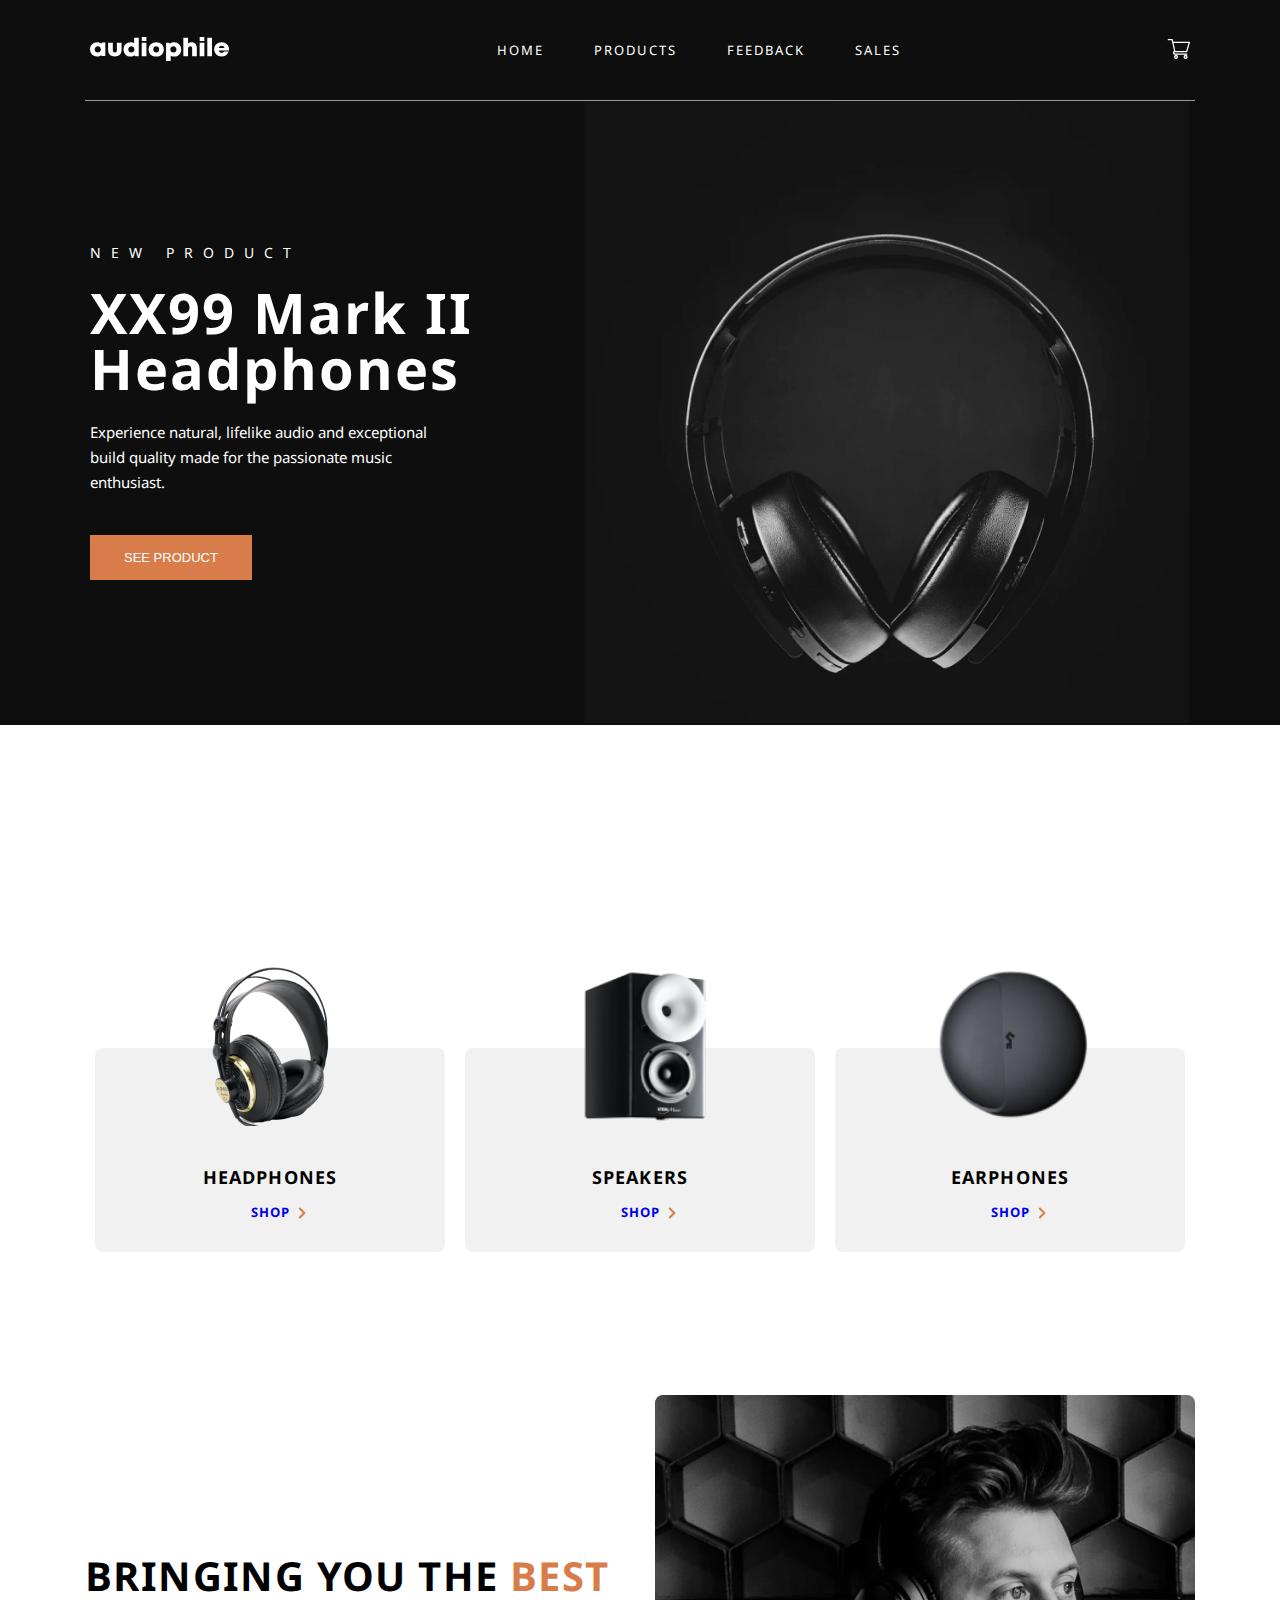
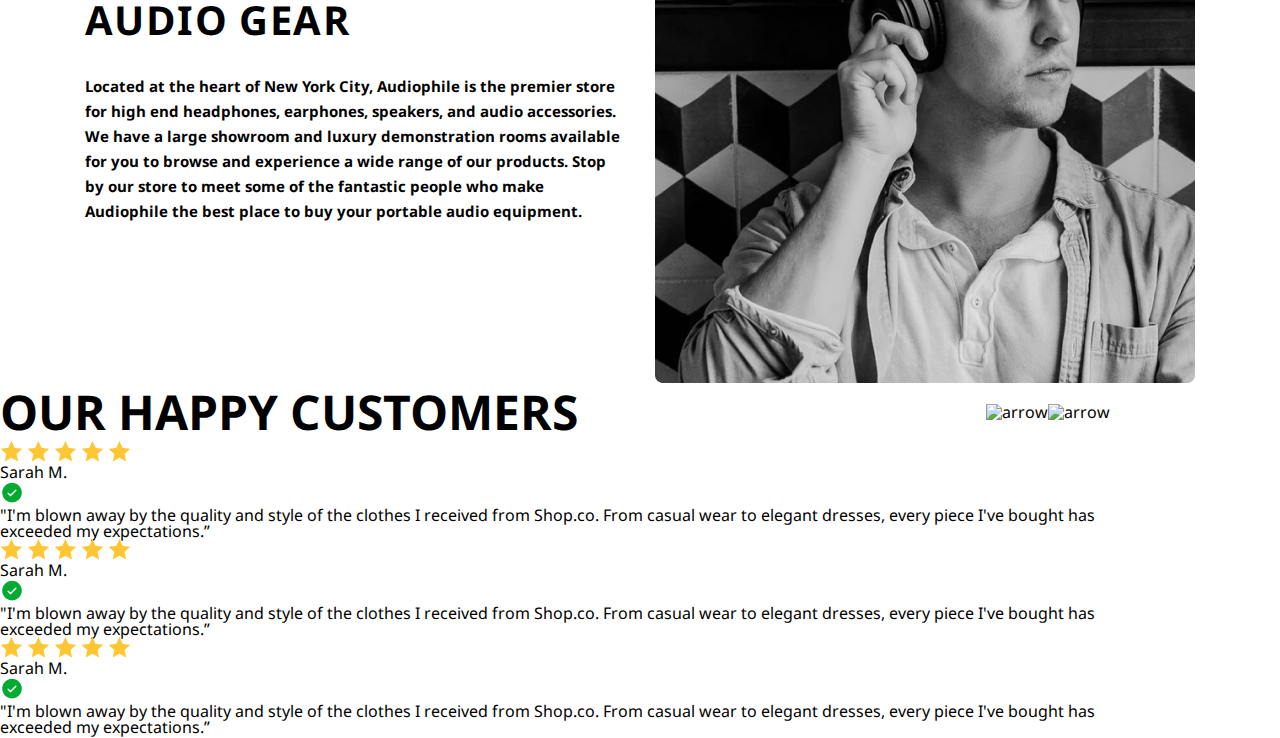
==== index.html @ f5d5a17e "featcher/feedback section in process" ====
<!DOCTYPE html>
<html lang="en">
  <head>
    <meta charset="UTF-8" />
    <meta name="viewport" content="width=device-width, initial-scale=1.0" />

    <link rel="stylesheet" href="styles/global.css" />

    <title>Document</title>
  </head>
  <body>
    <header>
      <div class="header_container">
        <div class="header_content">
          <div class="logo">
            <a href="#">
              <img src="assets/svg/audiophile.svg" alt="logo" />
            </a>
          </div>
          <div class="navigation">
            <nav>
              <ul>
                <li><a href="index.html">HOME</a></li>
                <li><a href="#product">PRODUCTS</a></li>
                <li><a href="#">FEEDBACK</a></li>
                <li><a href="#">SALES</a></li>
              </ul>
            </nav>
          </div>
          <div class="cart">
            <a href="#">
              <img src="assets/svg/Combined_Shape.svg" alt="cart" />
            </a>
          </div>
        </div>
      </div>
      <div class="underline"></div>
    </header>
    <main>
      <section class="hero_container">
        <div class="hero_content">
          <div class="hero_text">
            <div class="new_product">
              <h3>NEW PRODUCT</h3>
            </div>
            <div class="product_name">
              <h1>XX99 Mark II Headphones</h1>
            </div>
            <div class="product_desc">
              <p>
                Experience natural, lifelike audio and exceptional build quality
                made for the passionate music enthusiast.
              </p>
            </div>
            <div class="view_product">
              <button>SEE PRODUCT</button>
            </div>
          </div>
          <div class="hero_img">
            <img src="assets/png/headphone.png" alt="headphones" />
          </div>
        </div>
      </section>
      <section id="product" class="categories_container">
        <div class="firstCard Card">
          <div class="headsetImg Img">
            <img src="assets/png/headset.png" alt="headset" />
          </div>
          <div class="headsetH H">
            <h4>HEADPHONES</h4>
          </div>
          <div class="headsetLink Link">
            <a href="#">SHOP</a>
          </div>
          <div class="headsetArrow Arrow">
            <img src="assets/svg/arrow.svg" alt="arrow" />
          </div>
        </div>
        <div class="secondCard Card">
          <div class="dinamicImg Img">
            <img src="assets/png/dinamic.png" alt="dinamic" />
          </div>
          <div class="dinamicH H">
            <h4>SPEAKERS</h4>
          </div>
          <div class="dinamicLink Link">
            <a href="#">SHOP</a>
          </div>
          <div class="dinamicArrow Arrow">
            <img src="assets/svg/arrow.svg" alt="arrow" />
          </div>
        </div>
        <div class="thirdCard Card">
          <div class="alexaImg Img">
            <img src="assets/png/alexa.png" alt="alexa" />
          </div>
          <div class="alexaH H">
            <h4>EARPHONES</h4>
          </div>
          <div class="alexaLink Link">
            <a href="#">SHOP</a>
          </div>
          <div class="alexaArrow Arrow">
            <img src="assets/svg/arrow.svg" alt="arrow" />
          </div>
        </div>
      </section>
      <section class="add">
        <div class="wholeText">
          <p class="text">
            BRINGING YOU THE <span class="best">BEST</span> AUDIO GEAR
          </p>
          <p class="bigP">
            Located at the heart of New York City, Audiophile is the premier
            store for high end headphones, earphones, speakers, and audio
            accessories. We have a large showroom and luxury demonstration rooms
            available for you to browse and experience a wide range of our
            products. Stop by our store to meet some of the fantastic people who
            make Audiophile the best place to buy your portable audio equipment.
          </p>
        </div>
        <div class="addImg">
          <img src="assets/png/man.png" alt="man" />
        </div>
      </section>
      <section class="feedbacks">
        <div class="title">
          <h2>OUR HAPPY CUSTOMERS</h2>
          <div class="swiper_nav">
            <div class="button-prev">
              <img
                class="prev-btn"
                src="./assets/svg/arrowleft.svg"
                alt="arrow"
              />
            </div>
            <div class="button-next">
              <img
                class="next-btn"
                src="./assets/svg/arrowright.svg"
                alt="arrow"
              />
            </div>
          </div>
        </div>
        <div class="feedCards">
          <div class="firstFeed Feed">
            <div class="starDiv firstStar">
              <img src="assets/png/star.png" alt="star" />
              <img src="assets/png/star.png" alt="star" />
              <img src="assets/png/star.png" alt="star" />
              <img src="assets/png/star.png" alt="star" />
              <img src="assets/png/star.png" alt="star" />
            </div>
            <div class="names firstName">
              <h4>Sarah M.</h4>
              <img src="assets/png/done.png" alt="done" />
            </div>
            <div class="feedsTexts firstFeedback">
              <p>
                "I'm blown away by the quality and style of the clothes I
                received from Shop.co. From casual wear to elegant dresses,
                every piece I've bought has exceeded my expectations.”
              </p>
            </div>
          </div>
          <div class="secondFeed">
            <div class="starDiv secondStar">
              <img src="assets/png/star.png" alt="star" />
              <img src="assets/png/star.png" alt="star" />
              <img src="assets/png/star.png" alt="star" />
              <img src="assets/png/star.png" alt="star" />
              <img src="assets/png/star.png" alt="star" />
            </div>
            <div class="names secondName">
              <h4>Sarah M.</h4>
              <img src="assets/png/done.png" alt="done" />
            </div>
            <div class="feedsTexts secondFeedback">
              <p>
                "I'm blown away by the quality and style of the clothes I
                received from Shop.co. From casual wear to elegant dresses,
                every piece I've bought has exceeded my expectations.”
              </p>
            </div>
          </div>
          <div class="thirdFeed">
            <div class="starDiv thirdStar">
              <img src="assets/png/star.png" alt="star" />
              <img src="assets/png/star.png" alt="star" />
              <img src="assets/png/star.png" alt="star" />
              <img src="assets/png/star.png" alt="star" />
              <img src="assets/png/star.png" alt="star" />
            </div>
            <div class="names thirdName">
              <h4>Sarah M.</h4>
              <img src="assets/png/done.png" alt="done" />
            </div>
            <div class="feedsTexts thirsFeedback">
              <p>
                "I'm blown away by the quality and style of the clothes I
                received from Shop.co. From casual wear to elegant dresses,
                every piece I've bought has exceeded my expectations.”
              </p>
            </div>
          </div>
        </div>
      </section>
    </main>
  </body>
</html>
---- styles/global.css ----
/* Global reset */
*,
*::before,
*::after {
  margin: 0;
  padding: 0;
  box-sizing: border-box;
}

html,
body,
div,
span,
applet,
object,
iframe,
h1,
h2,
h3,
h4,
h5,
h6,
p,
blockquote,
pre,
a,
abbr,
acronym,
address,
big,
cite,
code,
del,
dfn,
em,
img,
ins,
kbd,
q,
s,
samp,
small,
strike,
strong,
sub,
sup,
tt,
var,
b,
u,
i,
center,
dl,
dt,
dd,
ol,
ul,
li,
fieldset,
form,
label,
legend,
table,
caption,
tbody,
tfoot,
thead,
tr,
th,
td,
article,
aside,
canvas,
details,
embed,
figure,
figcaption,
footer,
header,
hgroup,
menu,
nav,
output,
ruby,
section,
summary,
time,
mark,
audio,
video {
  margin: 0;
  padding: 0;
  border: 0;
  font-size: 100%;
  font: inherit;
  vertical-align: baseline;
  text-decoration: none;
}

/* HTML5 display-role reset for older browsers */
article,
aside,
details,
figcaption,
figure,
footer,
header,
hgroup,
menu,
nav,
section {
  display: block;
}

body {
  line-height: 1;
}

ol,
ul {
  list-style: none;
}

blockquote,
q {
  quotes: none;
}

blockquote:before,
blockquote:after,
q:before,
q:after {
  content: "";
  content: none;
}

/* Global reset end */
@font-face {
  font-family: "Noto Sans Georgian";
  src: url("../../assets/fonts/NotoSans-VariableFont_wdth,wght.ttf");
}
body {
  font-family: "Noto Sans Georgian", sans-serif;
}

body header {
  background-color: #0e0e0e;
}
body header .header_container {
  max-width: 1440px;
  height: 100px;
  margin: 0 auto;
  display: flex;
  justify-content: center;
}
body header .header_container .header_content {
  max-width: 1100px;
  width: 100%;
  display: flex;
  justify-content: space-between;
  align-items: center;
}
body header .header_container .header_content .logo img {
  width: 140px;
}
body header .header_container .header_content .navigation nav ul {
  display: flex;
  align-items: center;
}
body header .header_container .header_content .navigation nav ul li {
  margin: 0px 25px;
}
body header .header_container .header_content .navigation nav ul li a {
  font-size: 13px;
  color: #ffffff;
  line-height: 25px;
  letter-spacing: 2px;
}
body header .header_container .header_content .cart a img {
  width: 23px;
}
body header .underline {
  max-width: 1110px;
  width: 100%;
  margin: 0 auto;
  background-color: #979797;
  height: 1px;
}

body main .hero_container {
  background-color: #0e0e0e;
}
body main .hero_container .hero_content {
  display: flex;
  align-items: center;
  justify-content: space-between;
  max-width: 1100px;
  width: 100%;
  margin: 0 auto;
}
body main .hero_container .hero_content .hero_text {
  width: 45%;
  display: flex;
  flex-direction: column;
  margin-right: 40px;
}
body main .hero_container .hero_content .hero_text .new_product h3 {
  color: #ffffff;
  font-size: 14px;
  letter-spacing: 10px;
}
body main .hero_container .hero_content .hero_text .product_name {
  margin: 24px 0px;
}
body main .hero_container .hero_content .hero_text .product_name h1 {
  font-size: 56px;
  color: #ffffff;
  letter-spacing: 2px;
  font-weight: bold;
}
body main .hero_container .hero_content .hero_text .product_desc p {
  color: #ffffff;
  font-size: 15px;
  line-height: 25px;
  max-width: 350px;
}
body main .hero_container .hero_content .hero_text .view_product {
  margin-top: 40px;
}
body main .hero_container .hero_content .hero_text .view_product button {
  font-size: 13px;
  color: #ffffff;
  border: none;
  padding: 15px 34px;
  background-color: #d87d4a;
}
body main .hero_container .hero_content .hero_img {
  width: 60%;
}
body main .hero_container .hero_content .hero_img img {
  width: 100%;
}
body main .categories_container {
  width: 1110px;
  height: 400px;
  margin: 0 auto;
  display: flex;
  justify-content: space-around;
  align-items: center;
  margin-top: 150px;
}
body main .categories_container .Card {
  width: 350px;
  height: 204px;
  background-color: #f1f1f1;
  border-radius: 8px;
  margin-top: 150px;
}
body main .categories_container .Card .Img {
  position: relative;
  top: -40%;
  left: 32%;
}
body main .categories_container .Card .Img img {
  height: 160px;
}
body main .categories_container .Card .alexaImg {
  left: 28%;
}
body main .categories_container .Card .H {
  text-align: center;
  font-size: 18px;
  font-weight: 700;
  line-height: 24.59px;
  letter-spacing: 1.2px;
  position: relative;
  top: -22%;
}
body main .categories_container .Card .Link {
  font-size: 13px;
  font-weight: 700;
  line-height: 17.76px;
  letter-spacing: 1px;
  text-align: center;
  position: relative;
  bottom: 15%;
}
body main .categories_container .Card .Arrow {
  position: relative;
  width: 5px;
  height: 10px;
  bottom: 23%;
  right: -58%;
}
body main .add {
  width: 1110px;
  height: 588px;
  display: flex;
  margin: 0 auto;
  margin-top: 120px;
  justify-content: space-between;
}
body main .add .wholeText {
  width: 540px;
  height: 588px;
  display: flex;
  flex-direction: column;
  justify-content: center;
}
body main .add .wholeText .text {
  font-size: 40px;
  font-weight: 700;
  line-height: 44px;
  letter-spacing: 1.4px;
  text-align: left;
}
body main .add .wholeText .text .best {
  color: #d87d4a;
}
body main .add .wholeText .bigP {
  font-size: 15px;
  font-weight: 700;
  line-height: 25px;
  text-align: left;
  margin-top: 32px;
}
body main .add .addImg {
  width: 540px;
  height: 588px;
}
body main .feedbacks {
  width: 1110px;
  height: 351px;
}
body main .feedbacks .title {
  width: 1110px;
  height: 58px;
  display: flex;
  align-items: center;
  justify-content: space-between;
}
body main .feedbacks .title .swiper_nav {
  display: flex;
}
body main .feedbacks .title h2 {
  font-size: 48px;
  font-weight: 700;
  line-height: 57.6px;
  text-align: left;
}/*# sourceMappingURL=global.css.map */
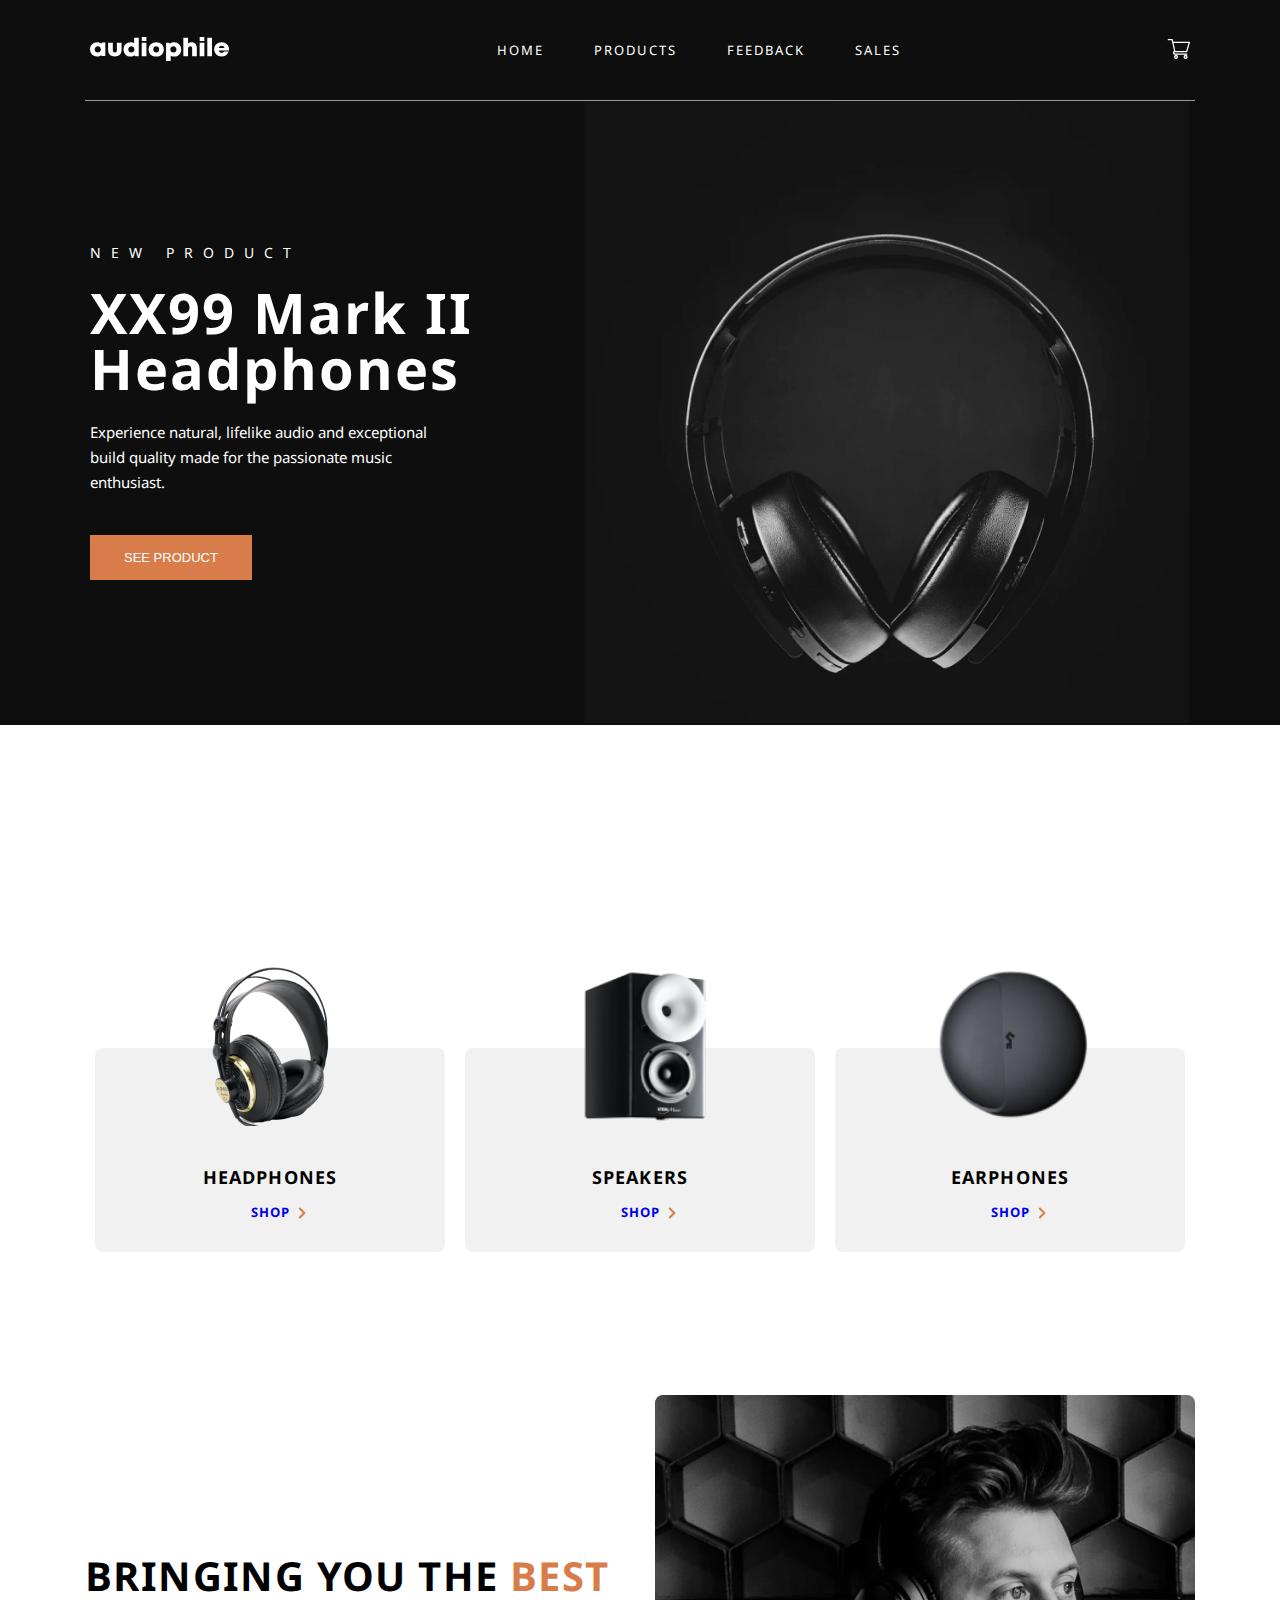
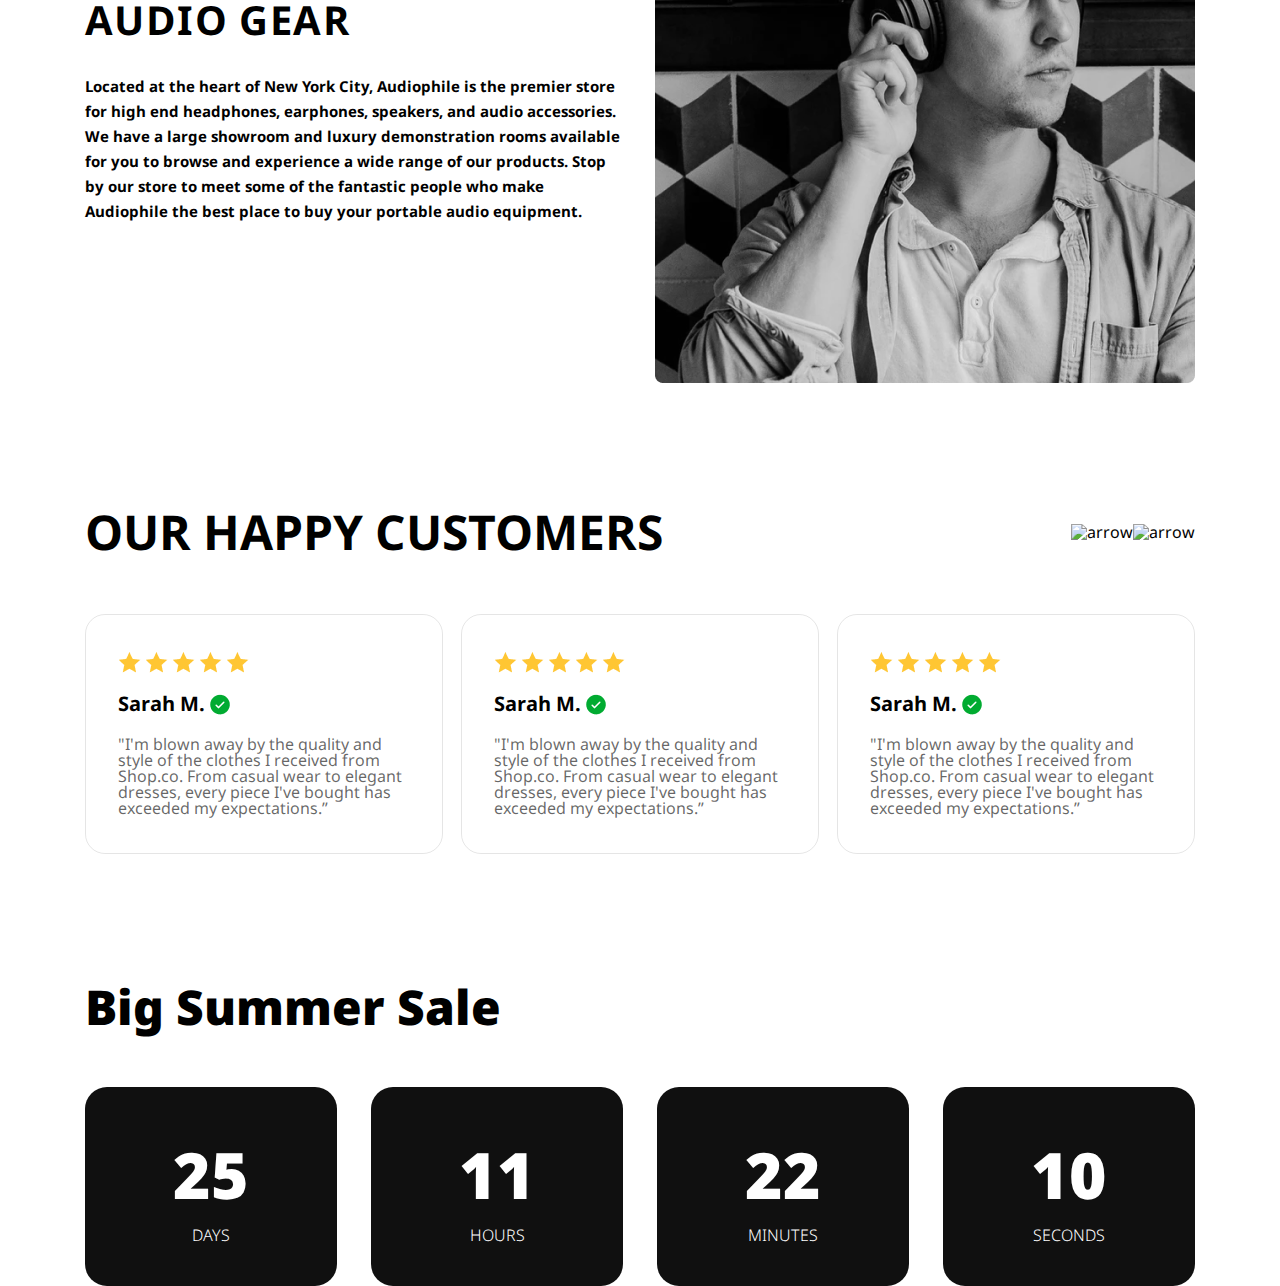
==== commit 9bda18d4: "featcher/done all sections" ====
--- a/index.html
+++ b/index.html
@@ -164,7 +164,7 @@
               </p>
             </div>
           </div>
-          <div class="secondFeed">
+          <div class="secondFeed Feed">
             <div class="starDiv secondStar">
               <img src="assets/png/star.png" alt="star" />
               <img src="assets/png/star.png" alt="star" />
@@ -184,7 +184,7 @@
               </p>
             </div>
           </div>
-          <div class="thirdFeed">
+          <div class="thirdFeed Feed">
             <div class="starDiv thirdStar">
               <img src="assets/png/star.png" alt="star" />
               <img src="assets/png/star.png" alt="star" />
@@ -206,6 +206,34 @@
           </div>
         </div>
       </section>
+      <section class="saleSection">
+        <div class="summerSale">
+          <div class="saleTitle">
+            <h2>Big Summer Sale</h2>
+          </div>
+          <div class="countdown">
+            <div class="days count">
+              <h3>25</h3>
+              <h5>DAYS</h5>
+            </div>
+            <div class="hours count">
+              <h3>11</h3>
+              <h5>HOURS</h5>
+            </div>
+            <div class="minutes count">
+              <h3>22</h3>
+              <h5>MINUTES</h5>
+            </div>
+            <div class="seconds count">
+              <h3>10</h3>
+              <h5>SECONDS</h5>
+            </div>
+          </div>
+        </div>
+      </section>
     </main>
+    <footer>
+      
+    </footer>
   </body>
 </html>
--- a/styles/global.css
+++ b/styles/global.css
@@ -331,6 +331,8 @@
 body main .feedbacks {
   width: 1110px;
   height: 351px;
+  margin: 0 auto;
+  margin-top: 120px;
 }
 body main .feedbacks .title {
   width: 1110px;
@@ -338,6 +340,7 @@
   display: flex;
   align-items: center;
   justify-content: space-between;
+  margin-bottom: 53px;
 }
 body main .feedbacks .title .swiper_nav {
   display: flex;
@@ -347,4 +350,82 @@
   font-weight: 700;
   line-height: 57.6px;
   text-align: left;
+}
+body main .feedbacks .feedCards {
+  width: 1110px;
+  height: 240px;
+  display: flex;
+  align-items: center;
+  justify-content: space-between;
+}
+body main .feedbacks .feedCards .Feed {
+  width: 358.06px;
+  height: 240px;
+  padding: 28px 32px 28px 32px;
+  border-radius: 20px;
+  border: 1px solid rgba(0, 0, 0, 0.1019607843);
+  font-size: 16px;
+  text-align: left;
+  display: flex;
+  flex-direction: column;
+  justify-content: space-around;
+}
+body main .feedbacks .feedCards .Feed .names {
+  display: flex;
+}
+body main .feedbacks .feedCards .Feed .names h4 {
+  font-size: 20px;
+  font-weight: 700;
+  line-height: 22px;
+  color: #000000;
+}
+body main .feedbacks .feedCards .Feed .names img {
+  position: relative;
+  bottom: 5%;
+  left: 1%;
+}
+body main .feedbacks .feedCards .Feed .feedsTexts {
+  color: rgba(0, 0, 0, 0.6);
+}
+body main .saleSection {
+  width: 1110px;
+  height: 312px;
+  margin: 0 auto;
+  margin-top: 120px;
+}
+body main .saleSection .summerSale .saleTitle {
+  font-size: 48px;
+  font-weight: 900;
+  line-height: 65.28px;
+  text-align: left;
+  color: #000000;
+  margin-bottom: 48px;
+}
+body main .saleSection .summerSale .countdown {
+  display: flex;
+  justify-content: space-between;
+  height: 199px;
+  width: 1110px;
+}
+body main .saleSection .summerSale .countdown .count {
+  display: flex;
+  flex-direction: column;
+  justify-content: center;
+  width: 252px;
+  height: 199px;
+  border-radius: 22px;
+  background-color: #101010;
+  color: #ffffff;
+}
+body main .saleSection .summerSale .countdown .count h3 {
+  font-size: 64px;
+  font-weight: 900;
+  line-height: 96px;
+  text-align: center;
+}
+body main .saleSection .summerSale .countdown .count h5 {
+  font-size: 16px;
+  font-weight: 300;
+  line-height: 24px;
+  text-align: center;
 }/*# sourceMappingURL=global.css.map */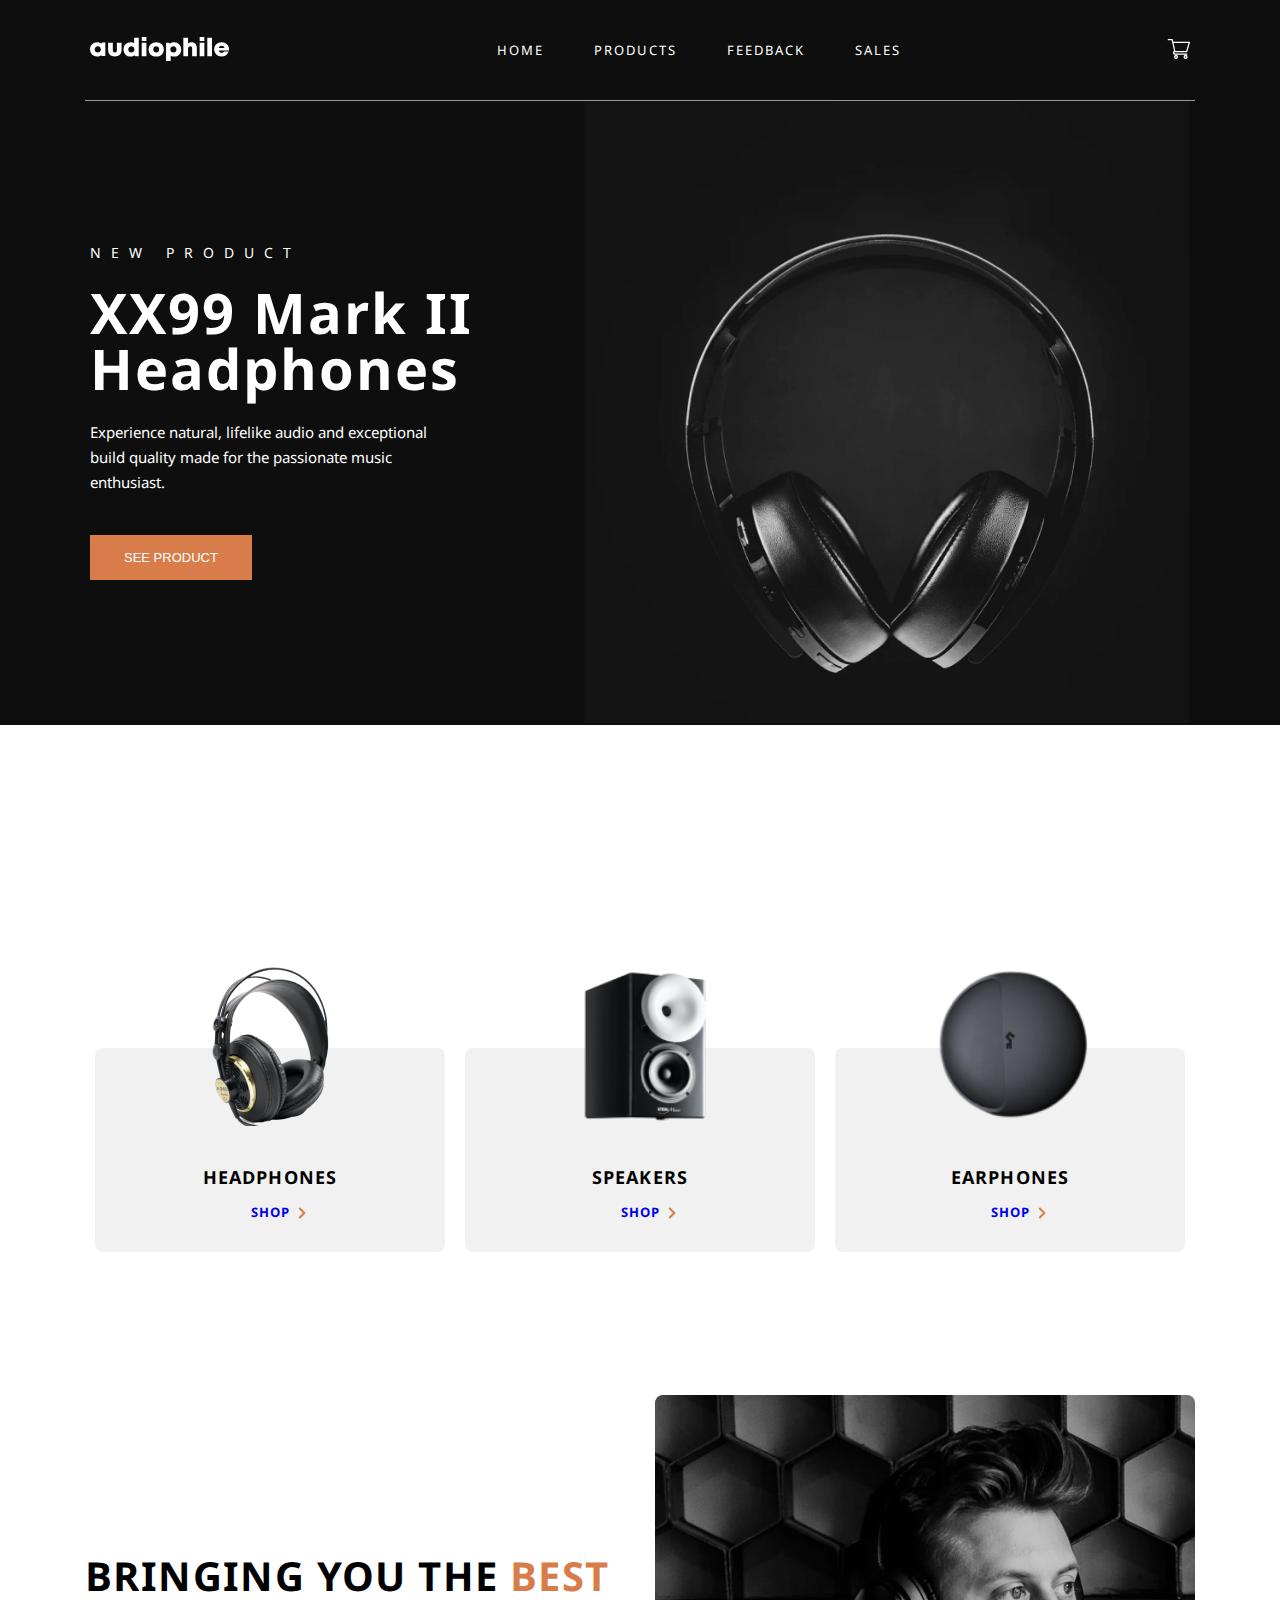
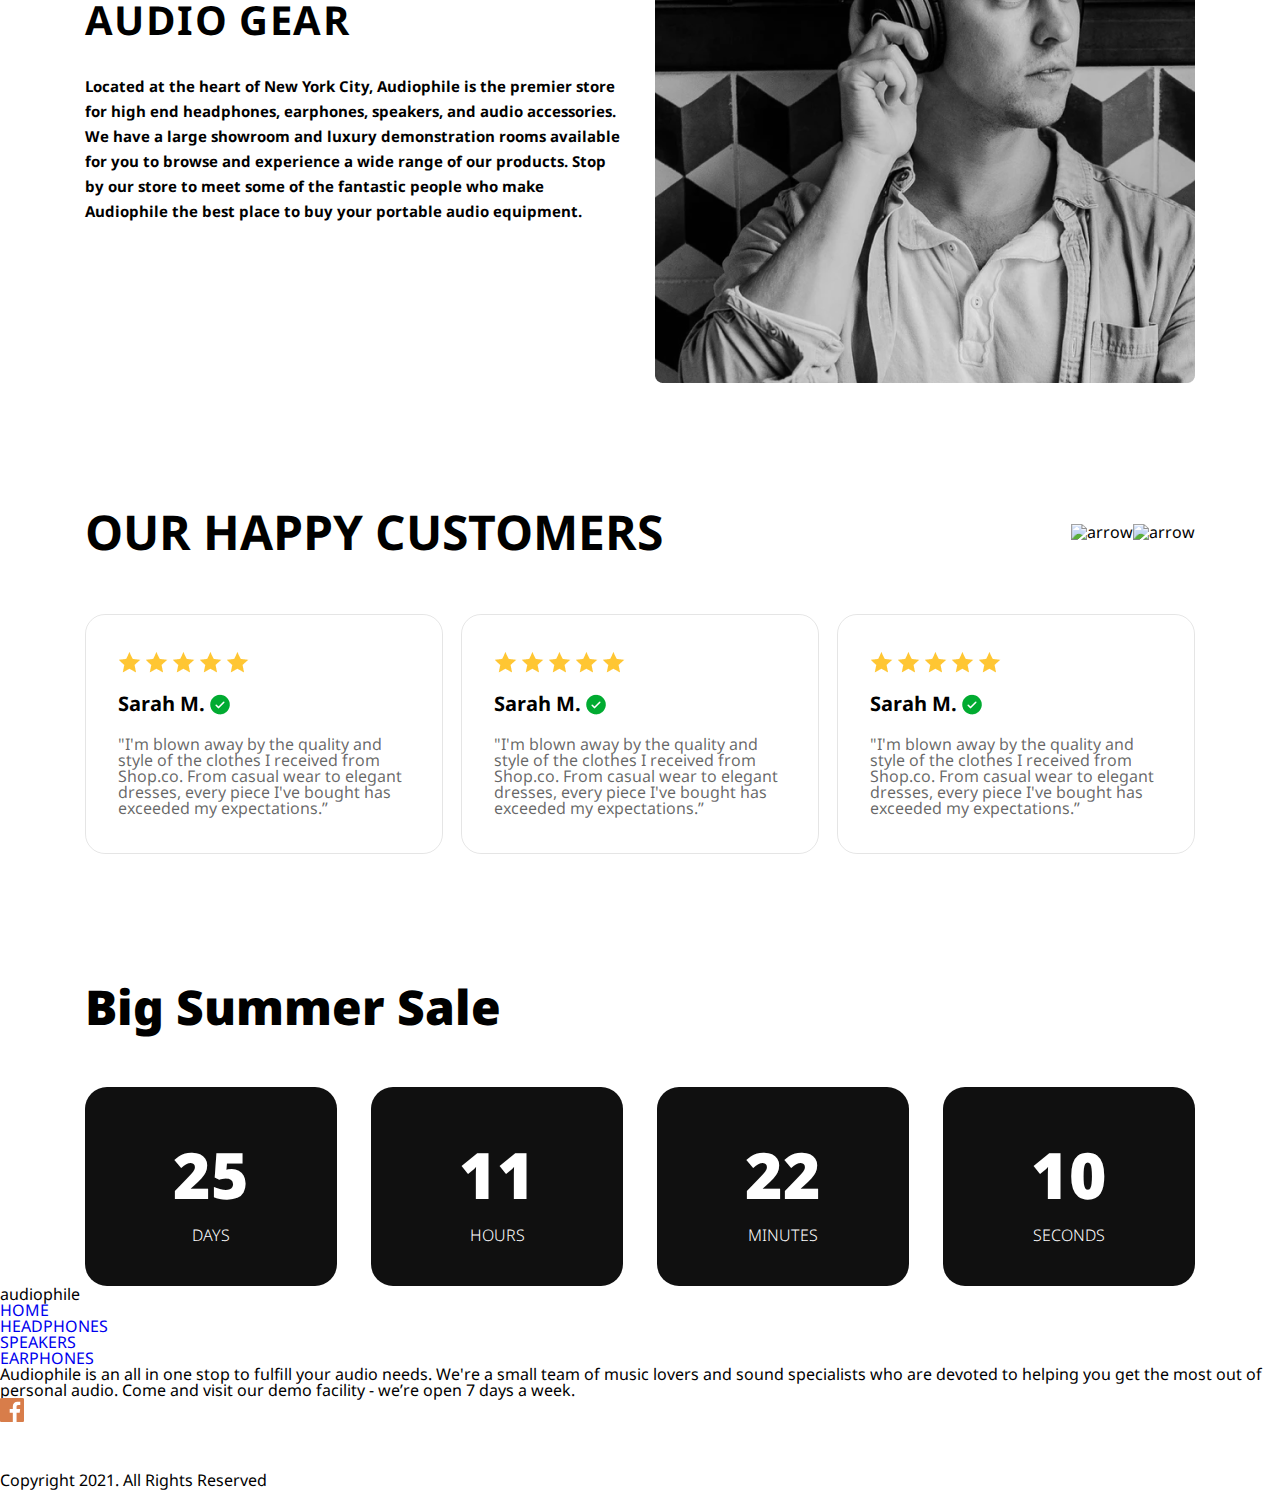
==== commit e110f020: "featcher/adding footer`" ====
--- a/index.html
+++ b/index.html
@@ -233,7 +233,39 @@
       </section>
     </main>
     <footer>
-      
+      <div class="footerNav">
+        <h3>audiophile</h3>
+        <nav>
+          <ul>
+            <li><a href="index.html">HOME</a></li>
+            <li><a href="#">HEADPHONES</a></li>
+            <li><a href="#">SPEAKERS</a></li>
+            <li><a href="#">EARPHONES</a></li>
+          </ul>
+        </nav>
+      </div>
+      <div class="explanation">
+        <p>
+          Audiophile is an all in one stop to fulfill your audio needs. We're a
+          small team of music lovers and sound specialists who are devoted to
+          helping you get the most out of personal audio. Come and visit our
+          demo facility - we’re open 7 days a week.
+        </p>
+        <div class="socLogos">
+          <div class="fbLogo">
+            <img src="assets/svg/fb.svg" alt="facebook logo" />
+          </div>
+          <div class="twitterLogo">
+            <img src="assets/svg/tw.svg" alt="twitter logo" />
+          </div>
+          <div class="igLogo">
+            <img src="assets/svg/ig.svg" alt="instagram logo" />
+          </div>
+        </div>
+        <div class="copy">
+          <h4>Copyright 2021. All Rights Reserved</h4>
+        </div>
+      </div>
     </footer>
   </body>
 </html>
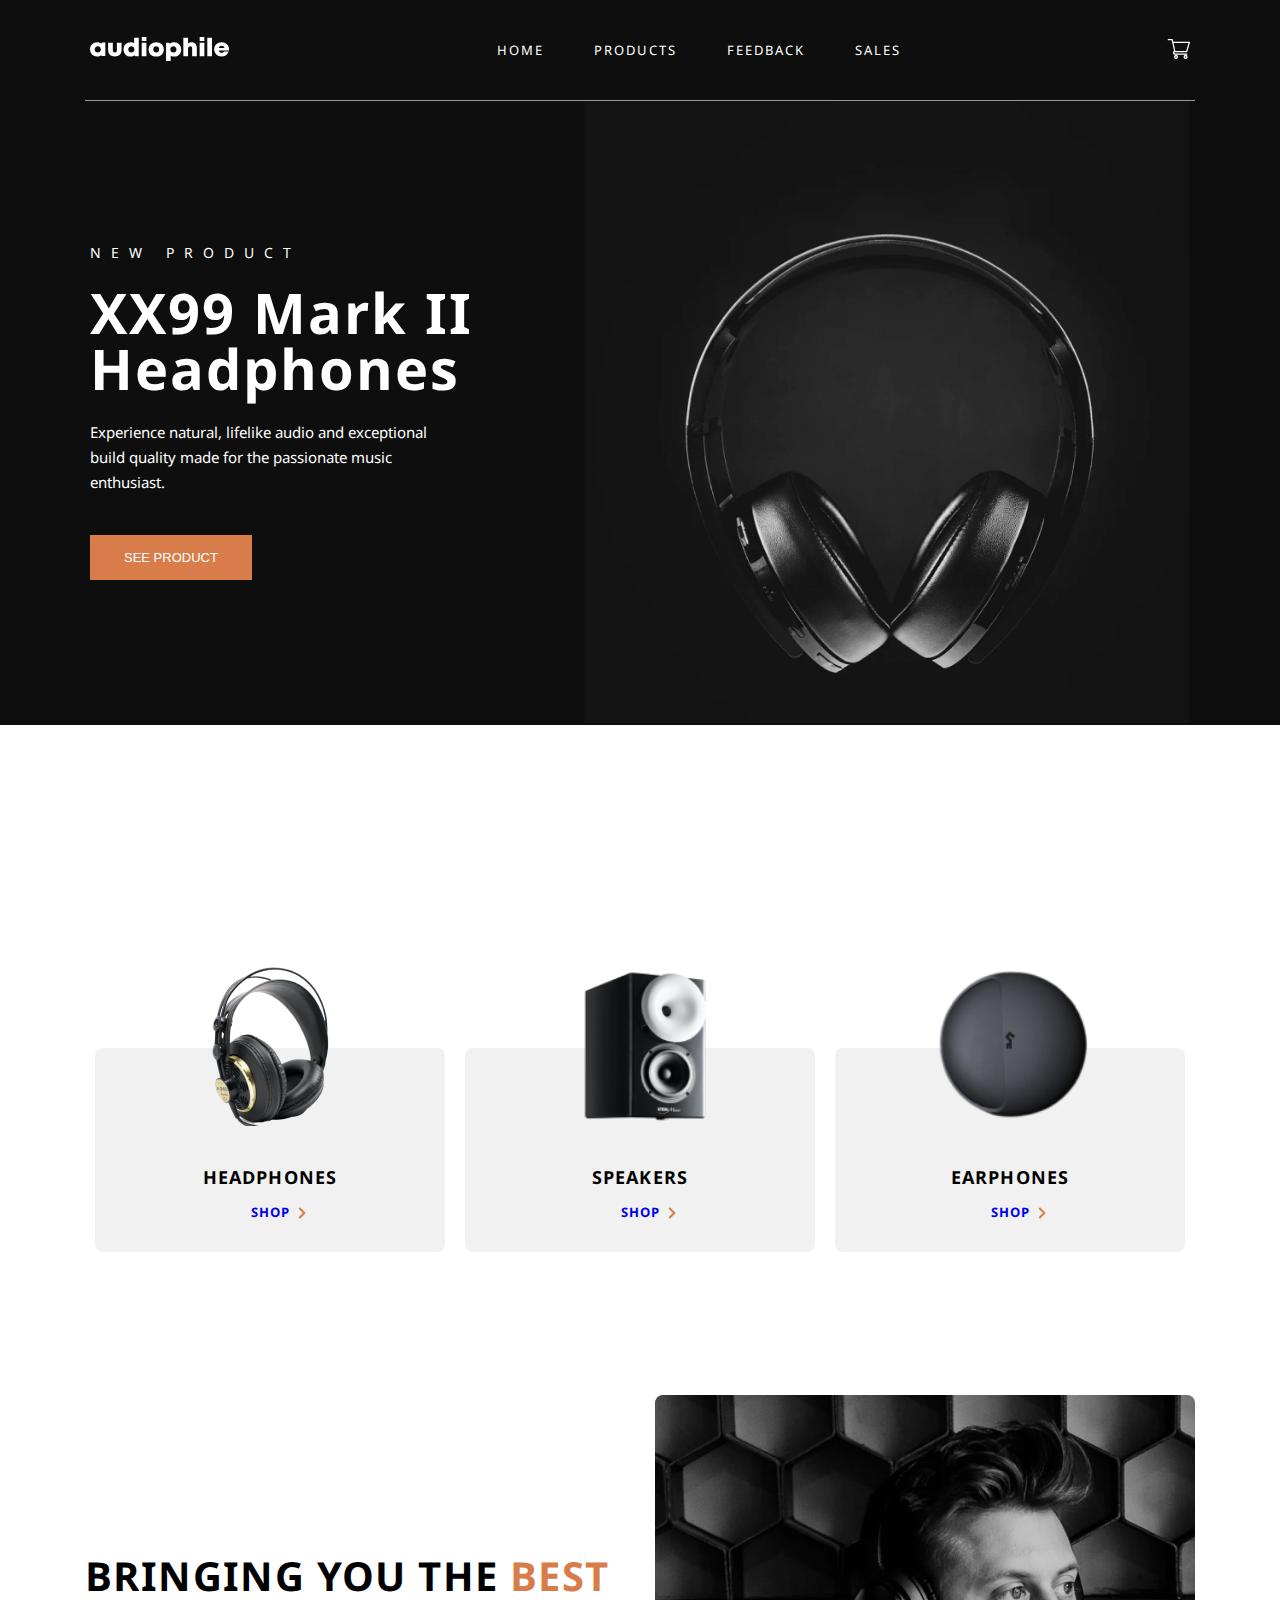
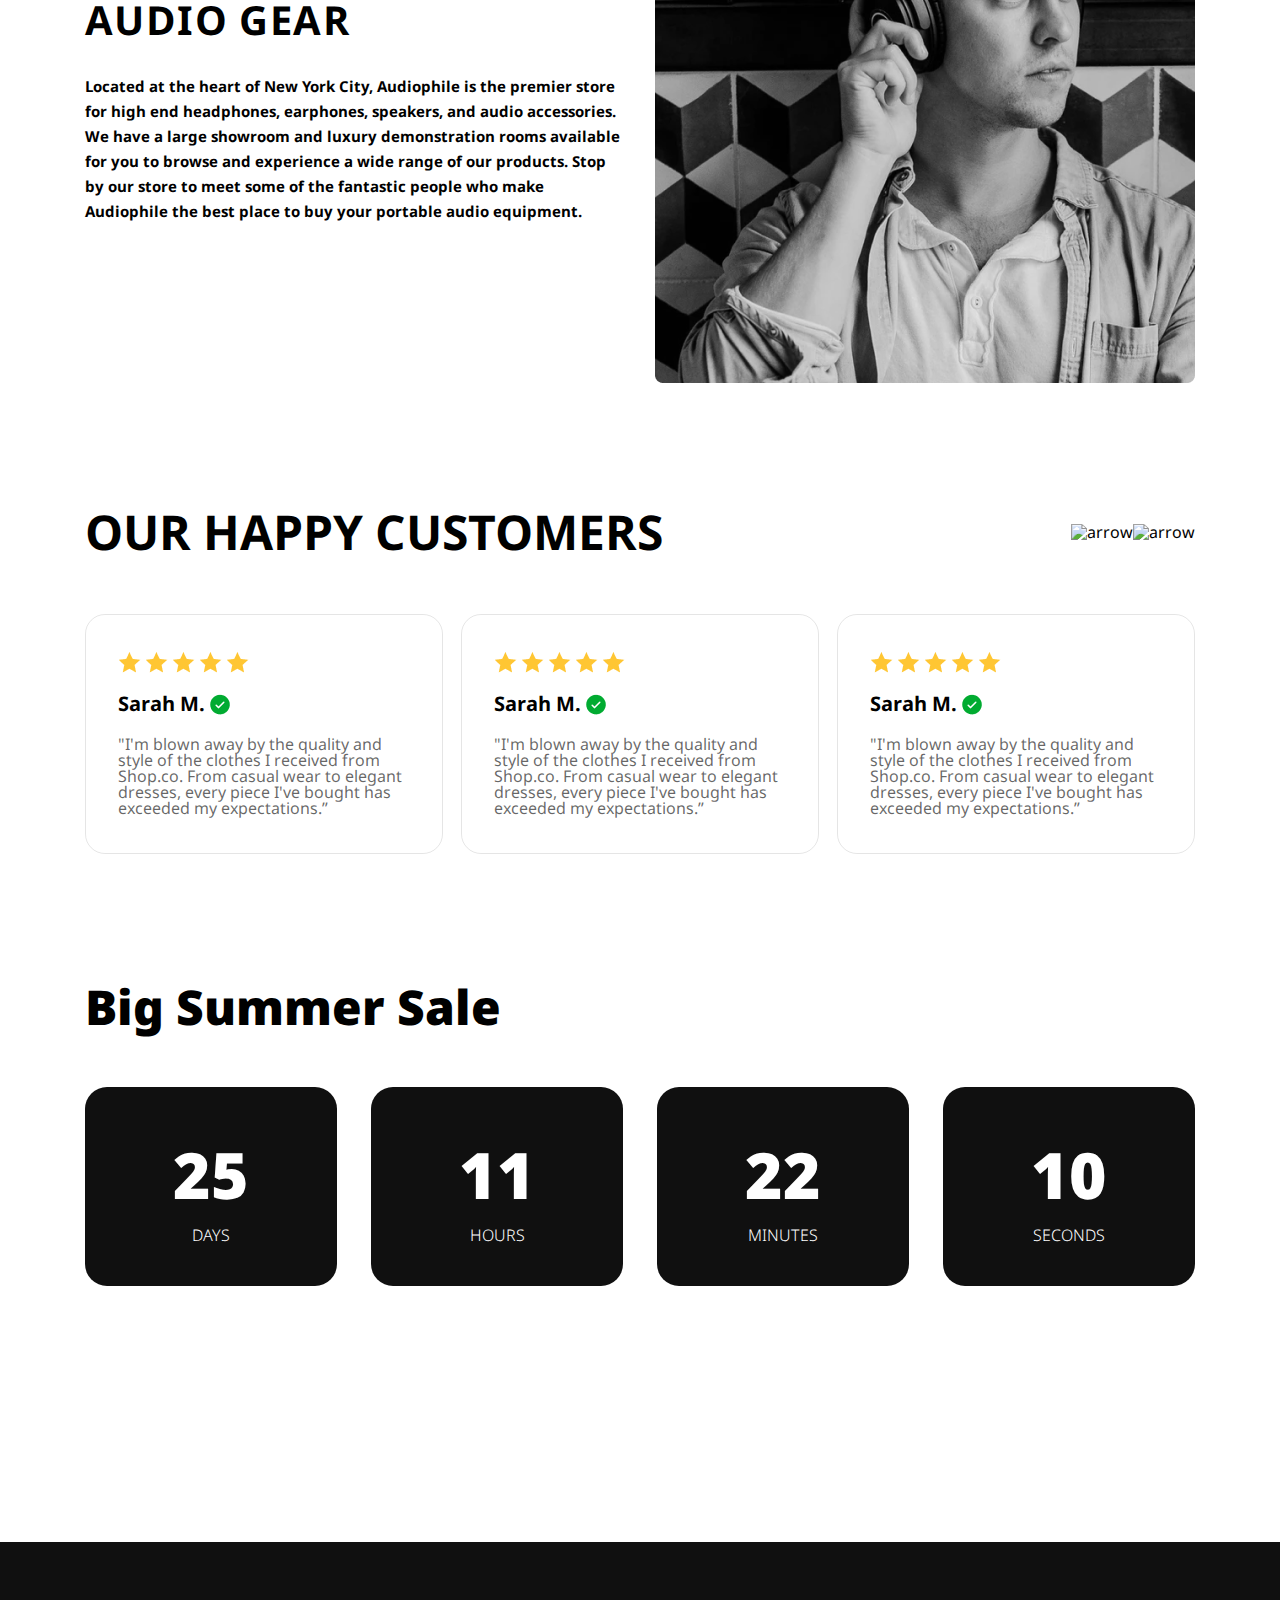
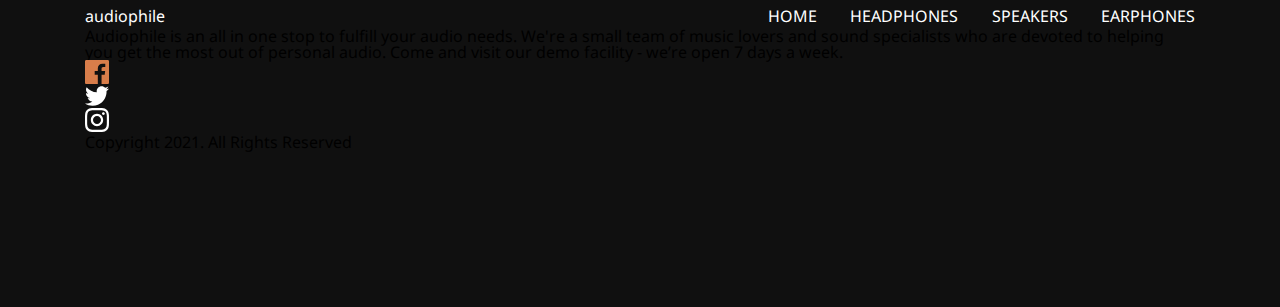
==== commit c78d7f5b: "featcher/footer update" ====
--- a/index.html
+++ b/index.html
@@ -233,37 +233,39 @@
       </section>
     </main>
     <footer>
-      <div class="footerNav">
-        <h3>audiophile</h3>
-        <nav>
-          <ul>
-            <li><a href="index.html">HOME</a></li>
-            <li><a href="#">HEADPHONES</a></li>
-            <li><a href="#">SPEAKERS</a></li>
-            <li><a href="#">EARPHONES</a></li>
-          </ul>
-        </nav>
-      </div>
-      <div class="explanation">
-        <p>
-          Audiophile is an all in one stop to fulfill your audio needs. We're a
-          small team of music lovers and sound specialists who are devoted to
-          helping you get the most out of personal audio. Come and visit our
-          demo facility - we’re open 7 days a week.
-        </p>
-        <div class="socLogos">
-          <div class="fbLogo">
-            <img src="assets/svg/fb.svg" alt="facebook logo" />
-          </div>
-          <div class="twitterLogo">
-            <img src="assets/svg/tw.svg" alt="twitter logo" />
-          </div>
-          <div class="igLogo">
-            <img src="assets/svg/ig.svg" alt="instagram logo" />
-          </div>
-        </div>
-        <div class="copy">
-          <h4>Copyright 2021. All Rights Reserved</h4>
+      <div class="footer">
+        <div class="footerNav">
+          <h3>audiophile</h3>
+          <nav>
+            <ul>
+              <li><a href="index.html">HOME</a></li>
+              <li><a href="#">HEADPHONES</a></li>
+              <li><a href="#">SPEAKERS</a></li>
+              <li><a href="#">EARPHONES</a></li>
+            </ul>
+          </nav>
+        </div>
+        <div class="explanation">
+          <p>
+            Audiophile is an all in one stop to fulfill your audio needs. We're
+            a small team of music lovers and sound specialists who are devoted
+            to helping you get the most out of personal audio. Come and visit
+            our demo facility - we’re open 7 days a week.
+          </p>
+          <div class="socLogos">
+            <div class="fbLogo">
+              <img src="assets/svg/fb.svg" alt="facebook logo" />
+            </div>
+            <div class="twitterLogo">
+              <img src="assets/svg/tw.svg" alt="twitter logo" />
+            </div>
+            <div class="igLogo">
+              <img src="assets/svg/ig.svg" alt="instagram logo" />
+            </div>
+          </div>
+          <div class="copy">
+            <h4>Copyright 2021. All Rights Reserved</h4>
+          </div>
         </div>
       </div>
     </footer>
--- a/styles/global.css
+++ b/styles/global.css
@@ -392,6 +392,7 @@
   height: 312px;
   margin: 0 auto;
   margin-top: 120px;
+  margin-bottom: 256px;
 }
 body main .saleSection .summerSale .saleTitle {
   font-size: 48px;
@@ -428,4 +429,36 @@
   font-weight: 300;
   line-height: 24px;
   text-align: center;
+}
+
+body footer {
+  background-color: #101010;
+  width: 100%;
+  height: 365px;
+  display: flex;
+  align-items: center;
+}
+body footer .footer {
+  width: 1110px;
+  height: 242px;
+  background-color: #101010;
+  margin: 0 auto;
+}
+body footer .footer .footerNav {
+  width: 1110px;
+  height: 25px;
+  color: #ffffff;
+  display: flex;
+  align-items: center;
+  justify-content: space-between;
+}
+body footer .footer .footerNav nav {
+  width: 427px;
+}
+body footer .footer .footerNav nav ul {
+  display: flex;
+  justify-content: space-between;
+}
+body footer .footer .footerNav nav ul li a {
+  color: #ffffff;
 }/*# sourceMappingURL=global.css.map */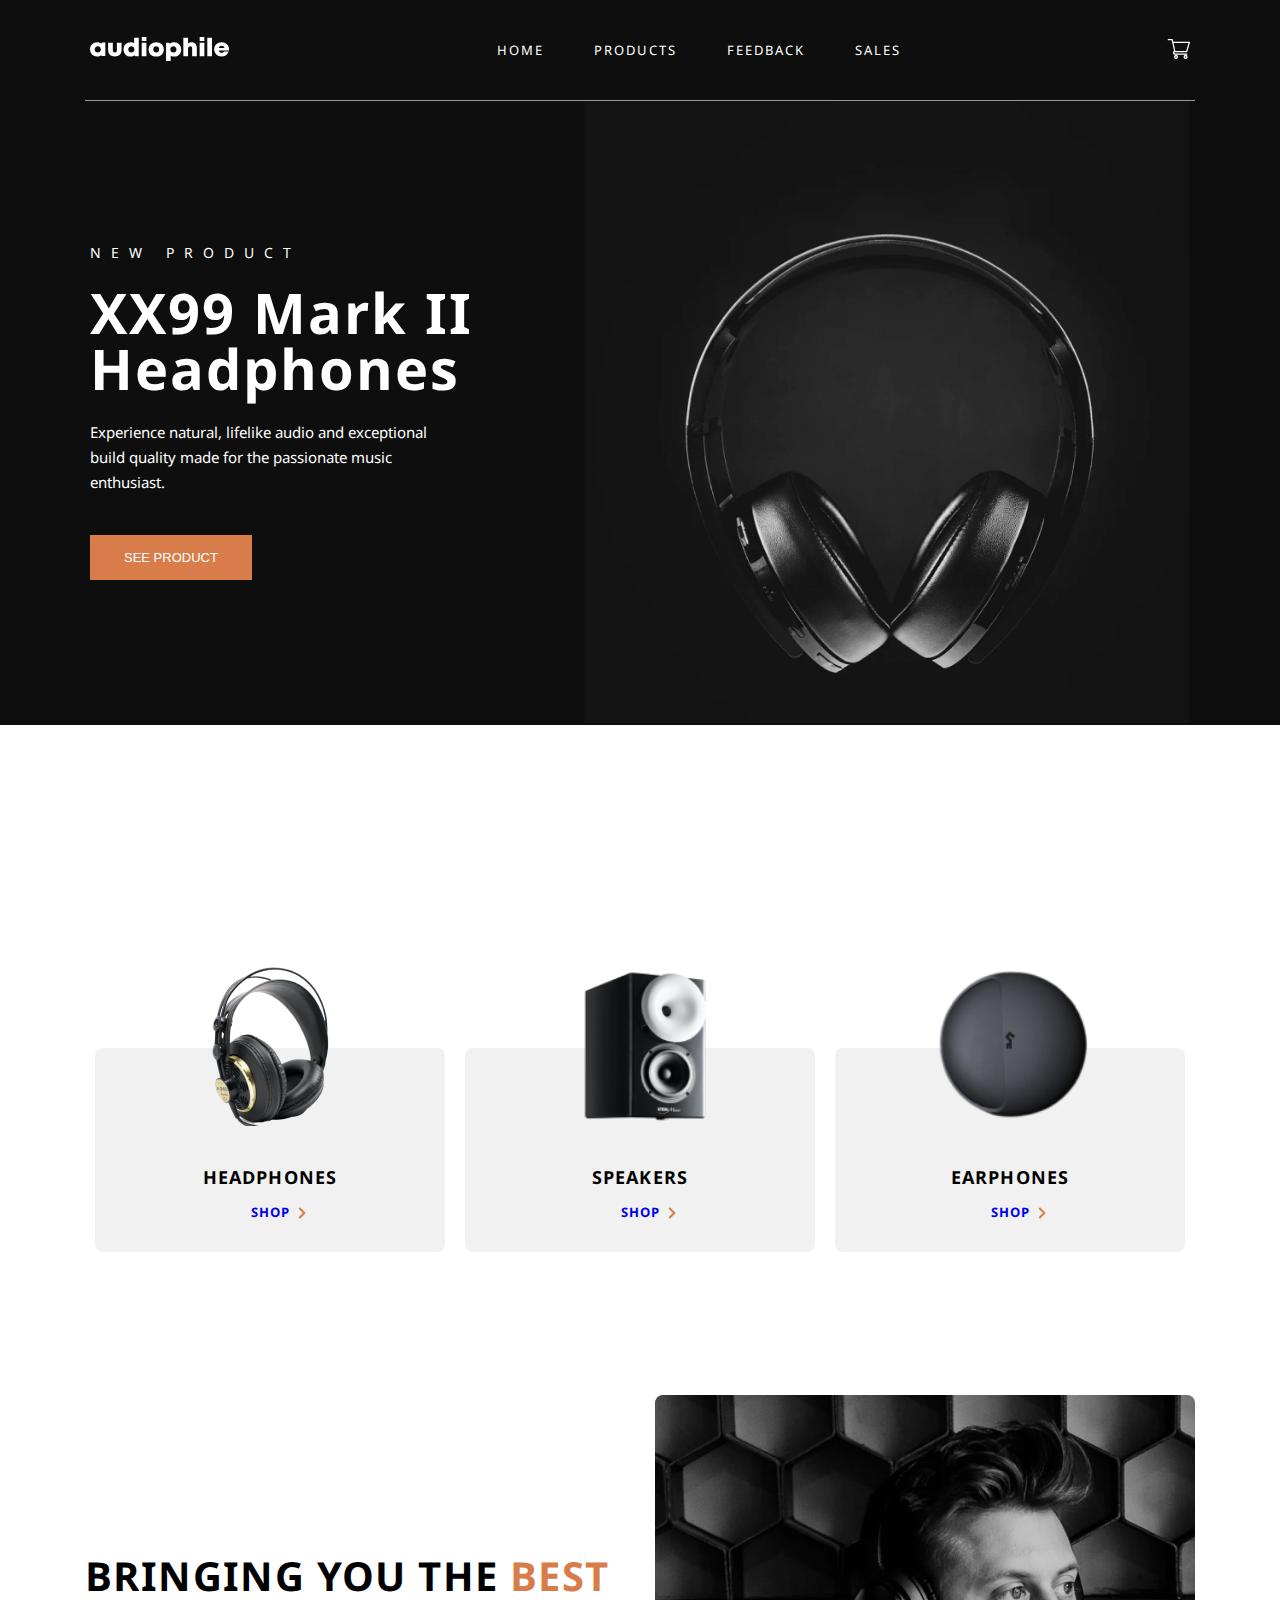
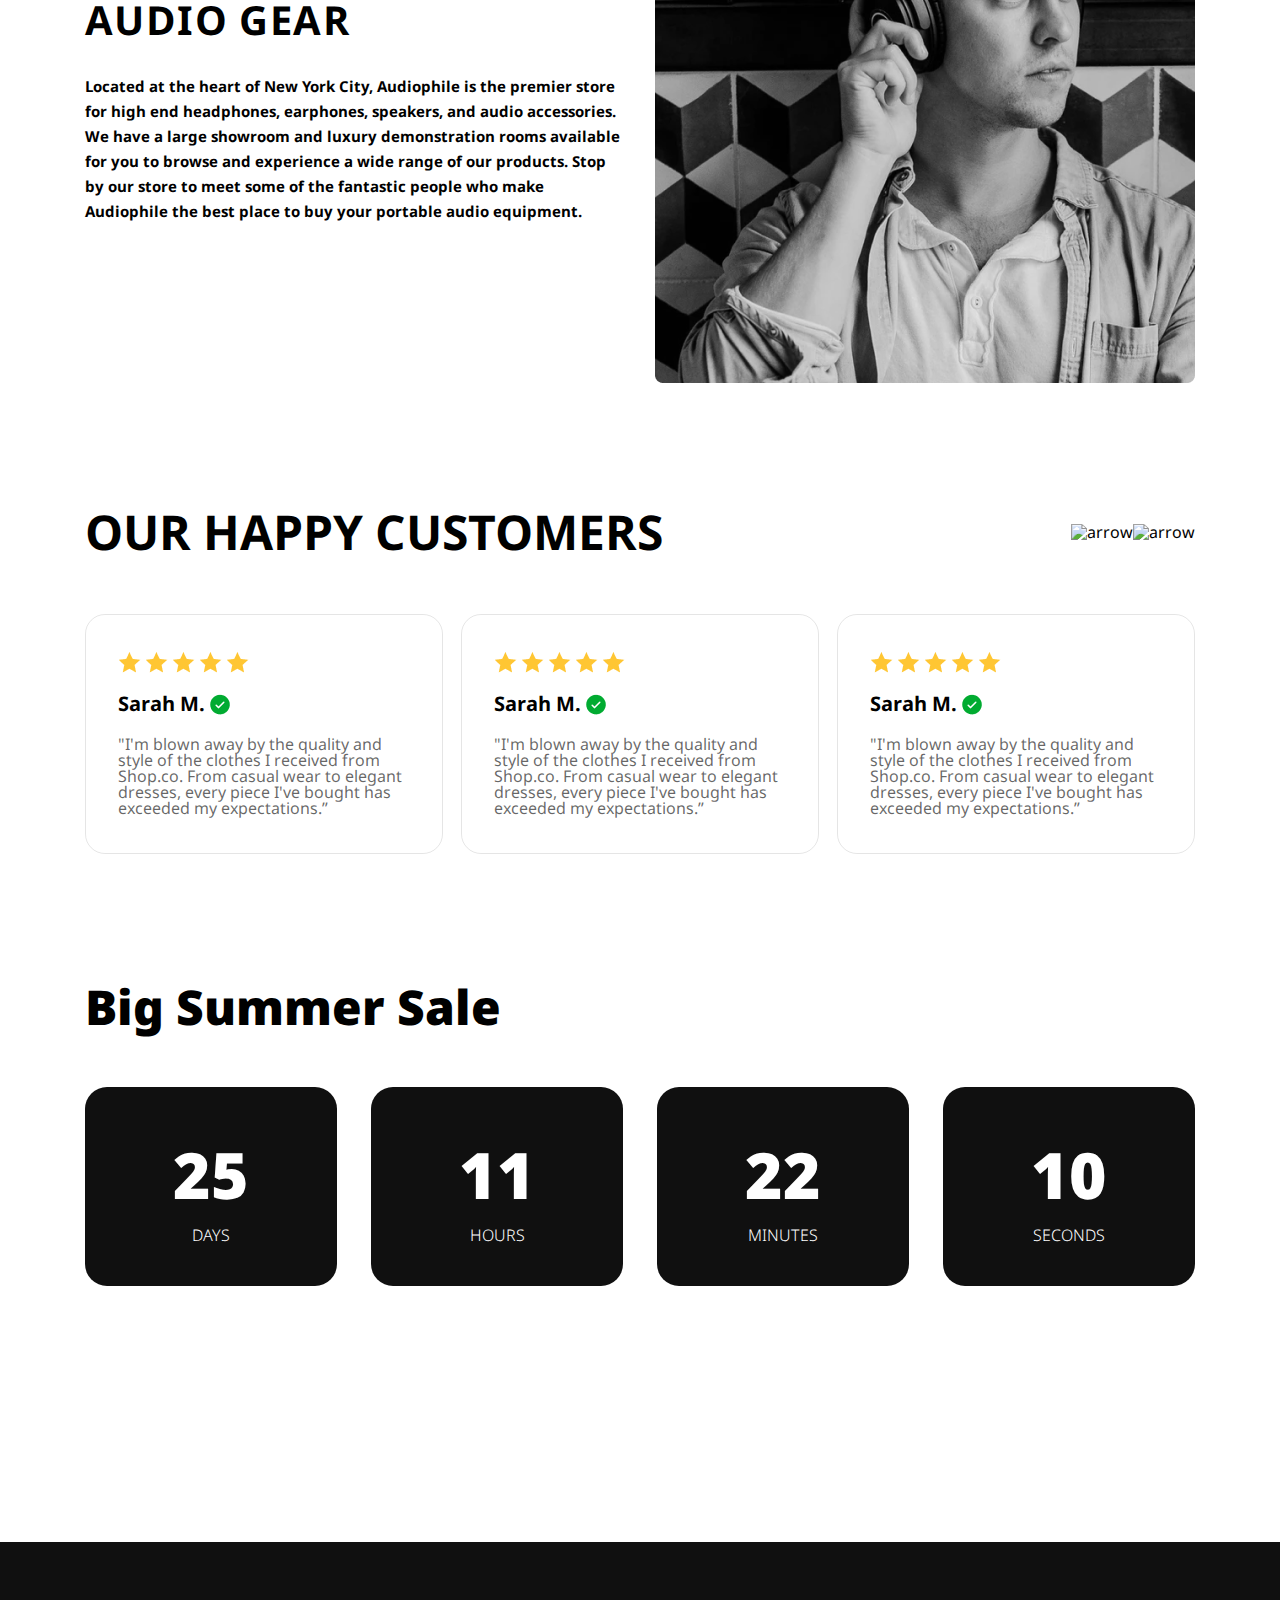
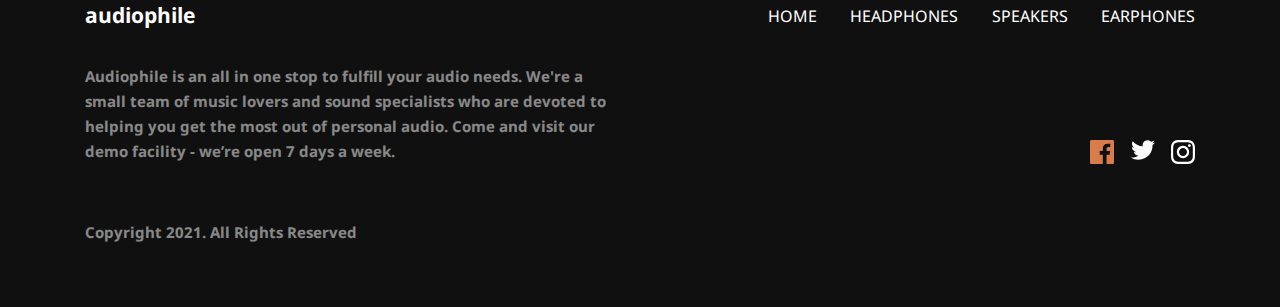
==== commit 35aba99c: "featcher/footer done" ====
--- a/index.html
+++ b/index.html
@@ -246,21 +246,23 @@
           </nav>
         </div>
         <div class="explanation">
-          <p>
-            Audiophile is an all in one stop to fulfill your audio needs. We're
-            a small team of music lovers and sound specialists who are devoted
-            to helping you get the most out of personal audio. Come and visit
-            our demo facility - we’re open 7 days a week.
-          </p>
-          <div class="socLogos">
-            <div class="fbLogo">
-              <img src="assets/svg/fb.svg" alt="facebook logo" />
-            </div>
-            <div class="twitterLogo">
-              <img src="assets/svg/tw.svg" alt="twitter logo" />
-            </div>
-            <div class="igLogo">
-              <img src="assets/svg/ig.svg" alt="instagram logo" />
+          <div class="textAndLogos">
+            <p>
+              Audiophile is an all in one stop to fulfill your audio needs.
+              We're a small team of music lovers and sound specialists who are
+              devoted to helping you get the most out of personal audio. Come
+              and visit our demo facility - we’re open 7 days a week.
+            </p>
+            <div class="socLogos">
+              <div class="fbLogo">
+                <img src="assets/svg/fb.svg" alt="facebook logo" class="fb" />
+              </div>
+              <div class="twitterLogo">
+                <img src="assets/svg/tw.svg" alt="twitter logo" class="tw" />
+              </div>
+              <div class="igLogo">
+                <img src="assets/svg/ig.svg" alt="instagram logo" class="ig" />
+              </div>
             </div>
           </div>
           <div class="copy">
--- a/styles/global.css
+++ b/styles/global.css
@@ -452,6 +452,10 @@
   align-items: center;
   justify-content: space-between;
 }
+body footer .footer .footerNav h3 {
+  font-size: 21px;
+  font-weight: 700;
+}
 body footer .footer .footerNav nav {
   width: 427px;
 }
@@ -461,4 +465,35 @@
 }
 body footer .footer .footerNav nav ul li a {
   color: #ffffff;
+}
+body footer .footer .explanation {
+  font-size: 15px;
+  font-weight: 700;
+  line-height: 25px;
+  text-align: left;
+  color: #ffffff;
+}
+body footer .footer .explanation .textAndLogos {
+  display: flex;
+  justify-content: space-between;
+  align-items: flex-end;
+  margin-top: 36px;
+  margin-bottom: 56px;
+}
+body footer .footer .explanation .textAndLogos p {
+  width: 540px;
+  height: 100px;
+  opacity: 0.5;
+}
+body footer .footer .explanation .textAndLogos .socLogos {
+  width: 105px;
+  height: 24px;
+  display: flex;
+  justify-content: space-between;
+}
+body footer .footer .explanation .textAndLogos .socLogos .fbLogo .fb {
+  fill: #ffffff;
+}
+body footer .footer .explanation .copy {
+  opacity: 0.5;
 }/*# sourceMappingURL=global.css.map */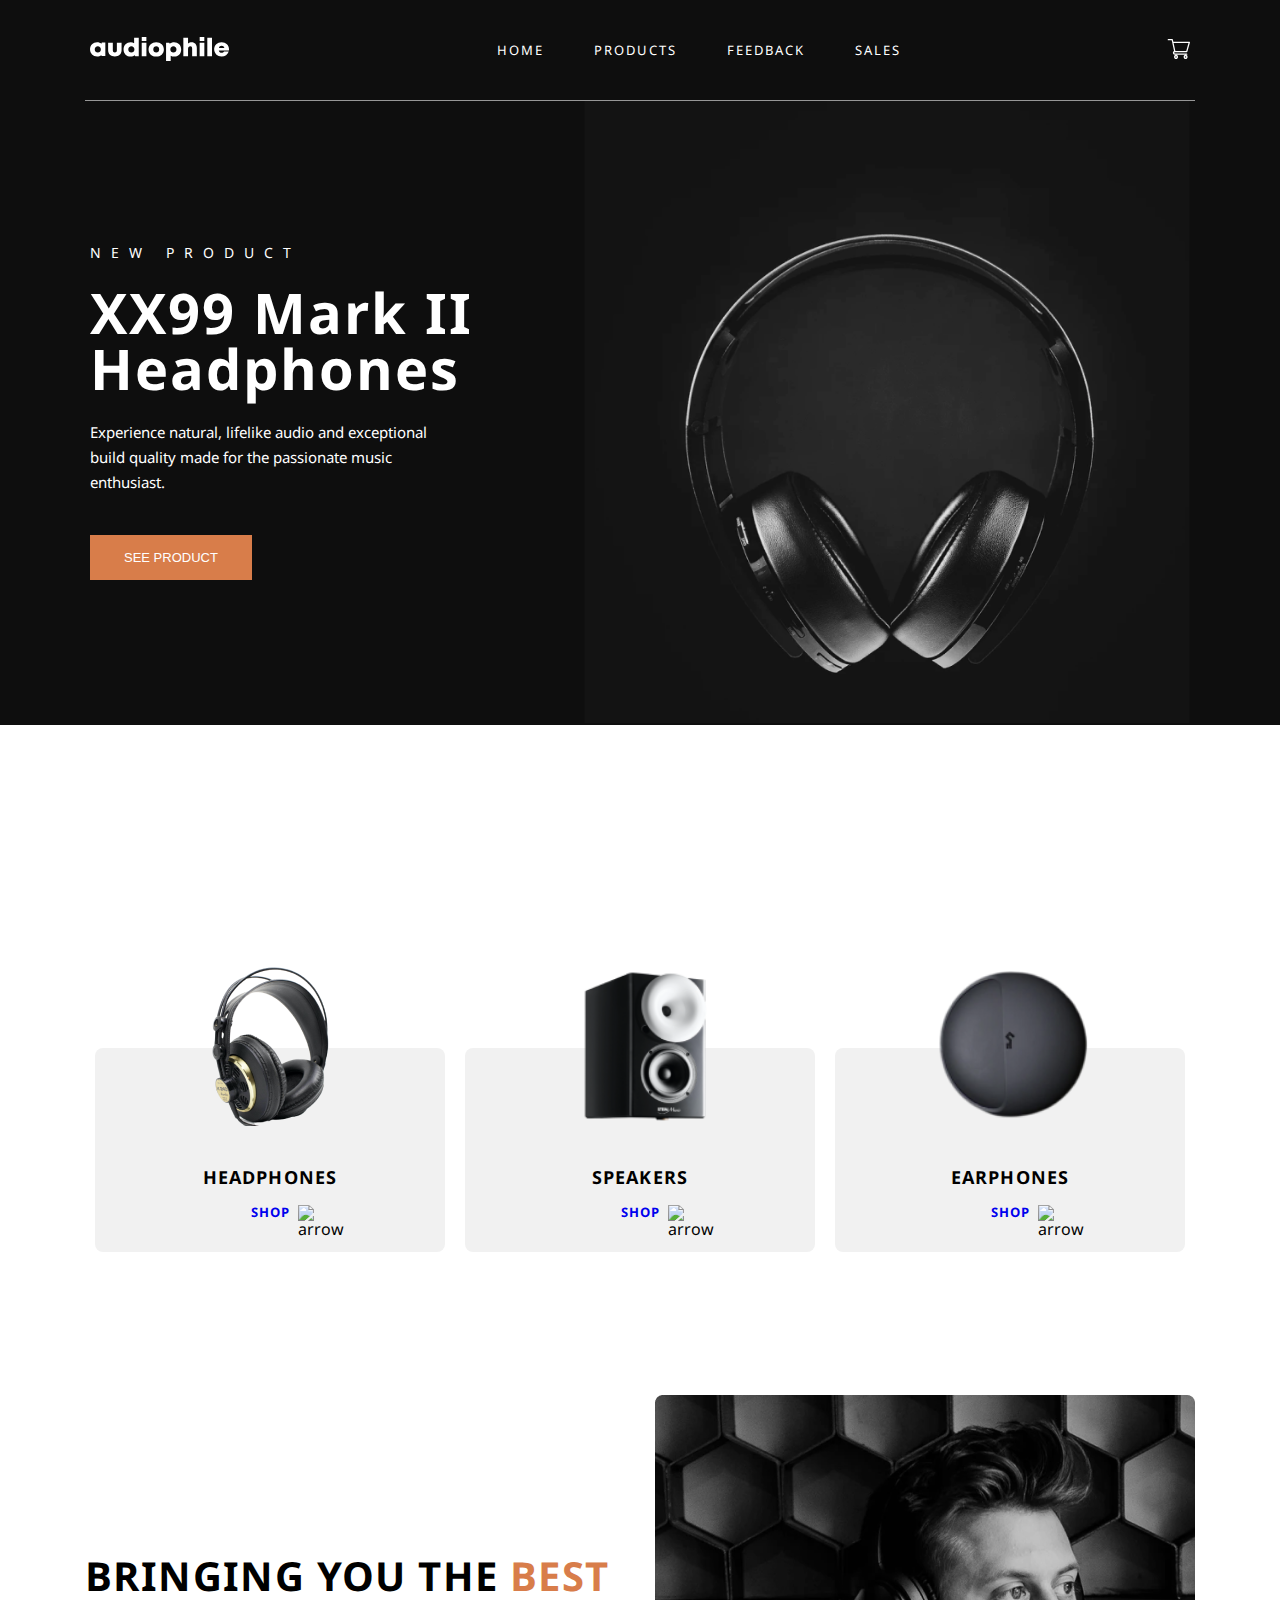
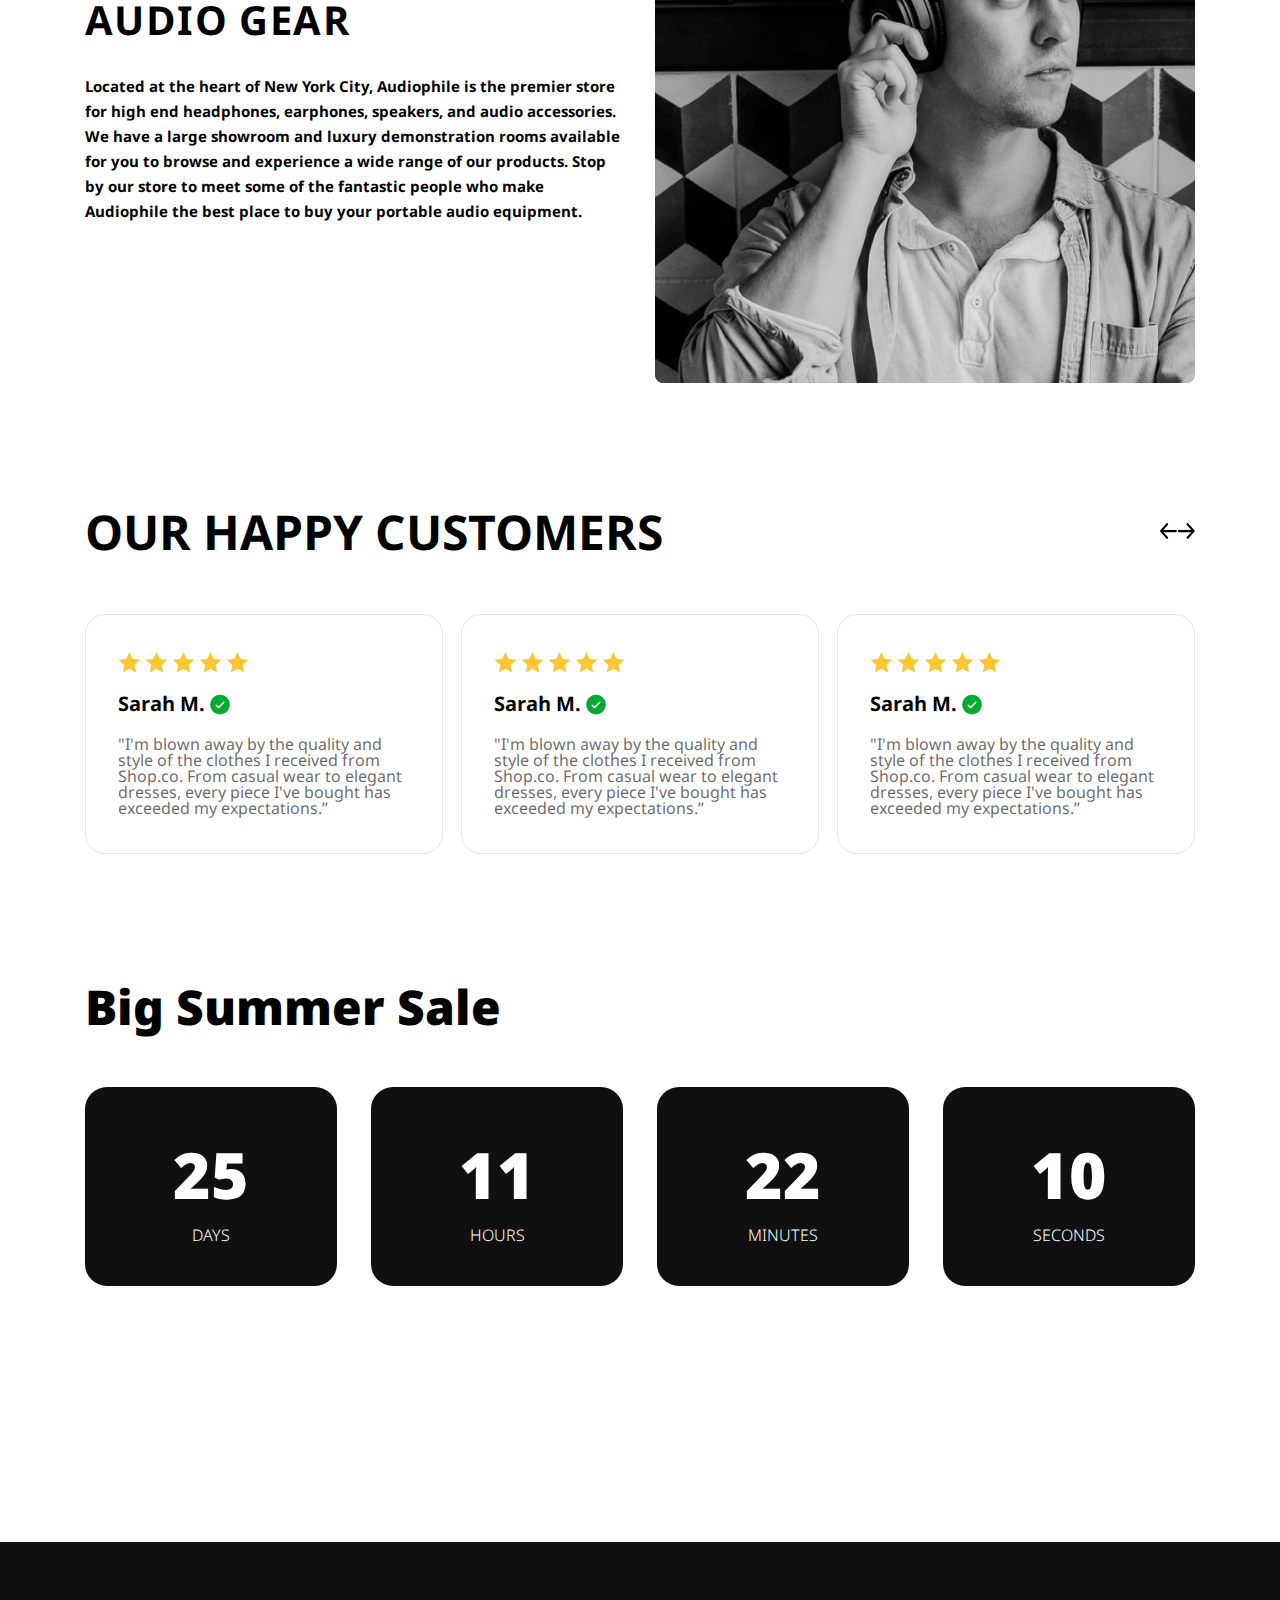
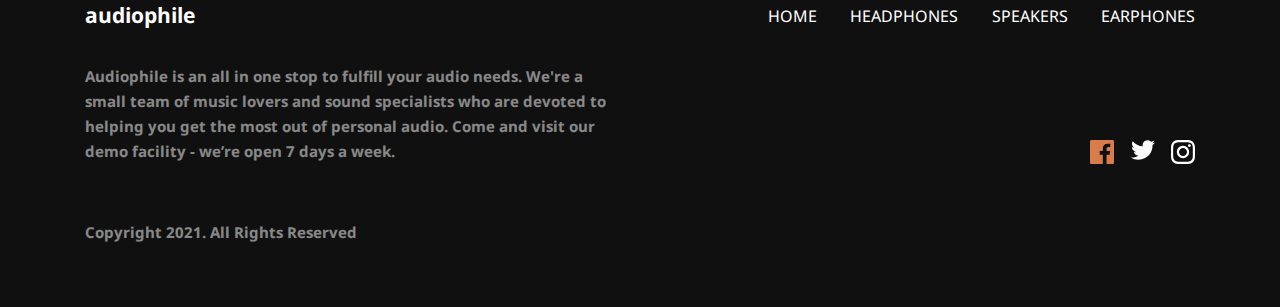
==== commit 15638c27: "feacther/update code" ====
--- a/index.html
+++ b/index.html
@@ -3,7 +3,10 @@
   <head>
     <meta charset="UTF-8" />
     <meta name="viewport" content="width=device-width, initial-scale=1.0" />
-
+    <link
+      rel="stylesheet"
+      href="https://cdn.jsdelivr.net/npm/swiper@11/swiper-bundle.min.css"
+    />
     <link rel="stylesheet" href="styles/global.css" />
 
     <title>Document</title>
@@ -13,7 +16,7 @@
       <div class="header_container">
         <div class="header_content">
           <div class="logo">
-            <a href="#">
+            <a href="index.html">
               <img src="assets/svg/audiophile.svg" alt="logo" />
             </a>
           </div>
@@ -130,14 +133,14 @@
             <div class="button-prev">
               <img
                 class="prev-btn"
-                src="./assets/svg/arrowleft.svg"
+                src="assets/svg/arrowLeft.svg"
                 alt="arrow"
               />
             </div>
             <div class="button-next">
               <img
                 class="next-btn"
-                src="./assets/svg/arrowright.svg"
+                src="assets/svg/arrowRight.svg  "
                 alt="arrow"
               />
             </div>
@@ -271,5 +274,6 @@
         </div>
       </div>
     </footer>
+    <script src="https://cdn.jsdelivr.net/npm/swiper@11/swiper-bundle.min.js"></script>
   </body>
 </html>
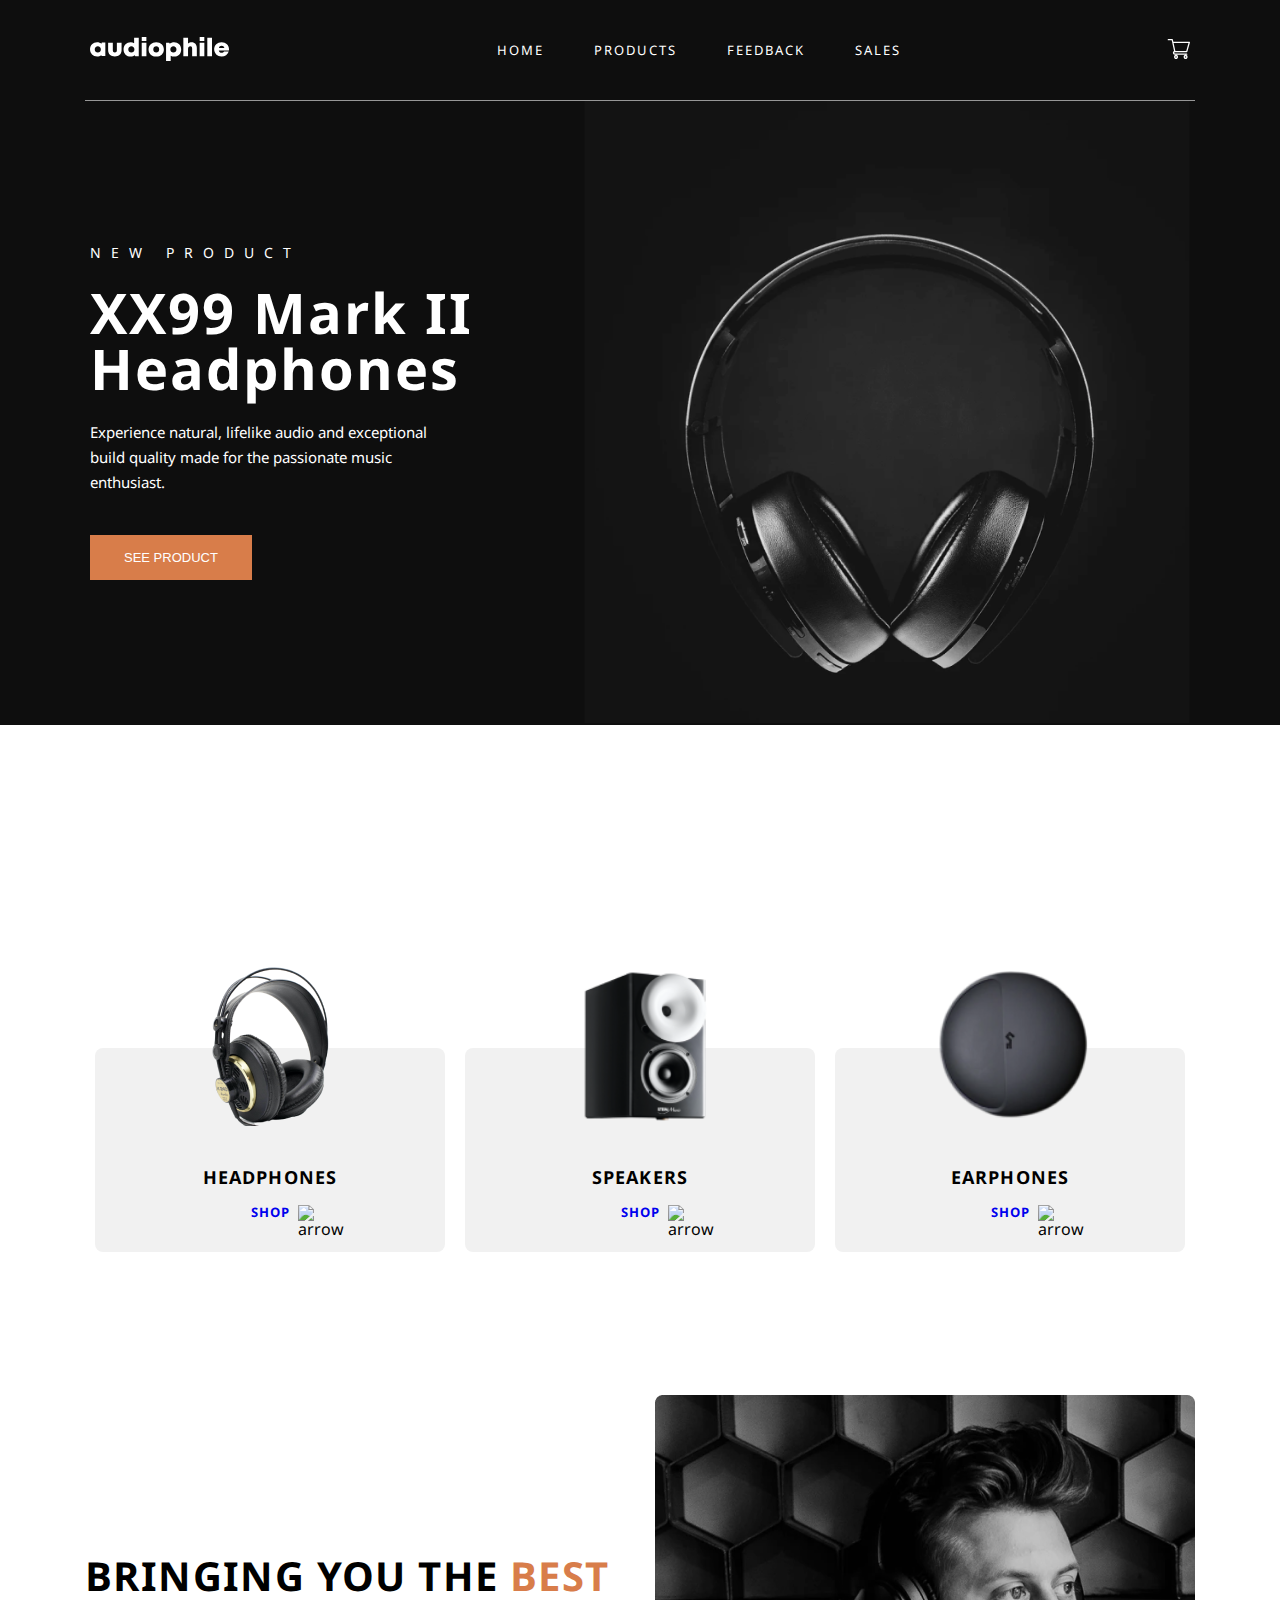
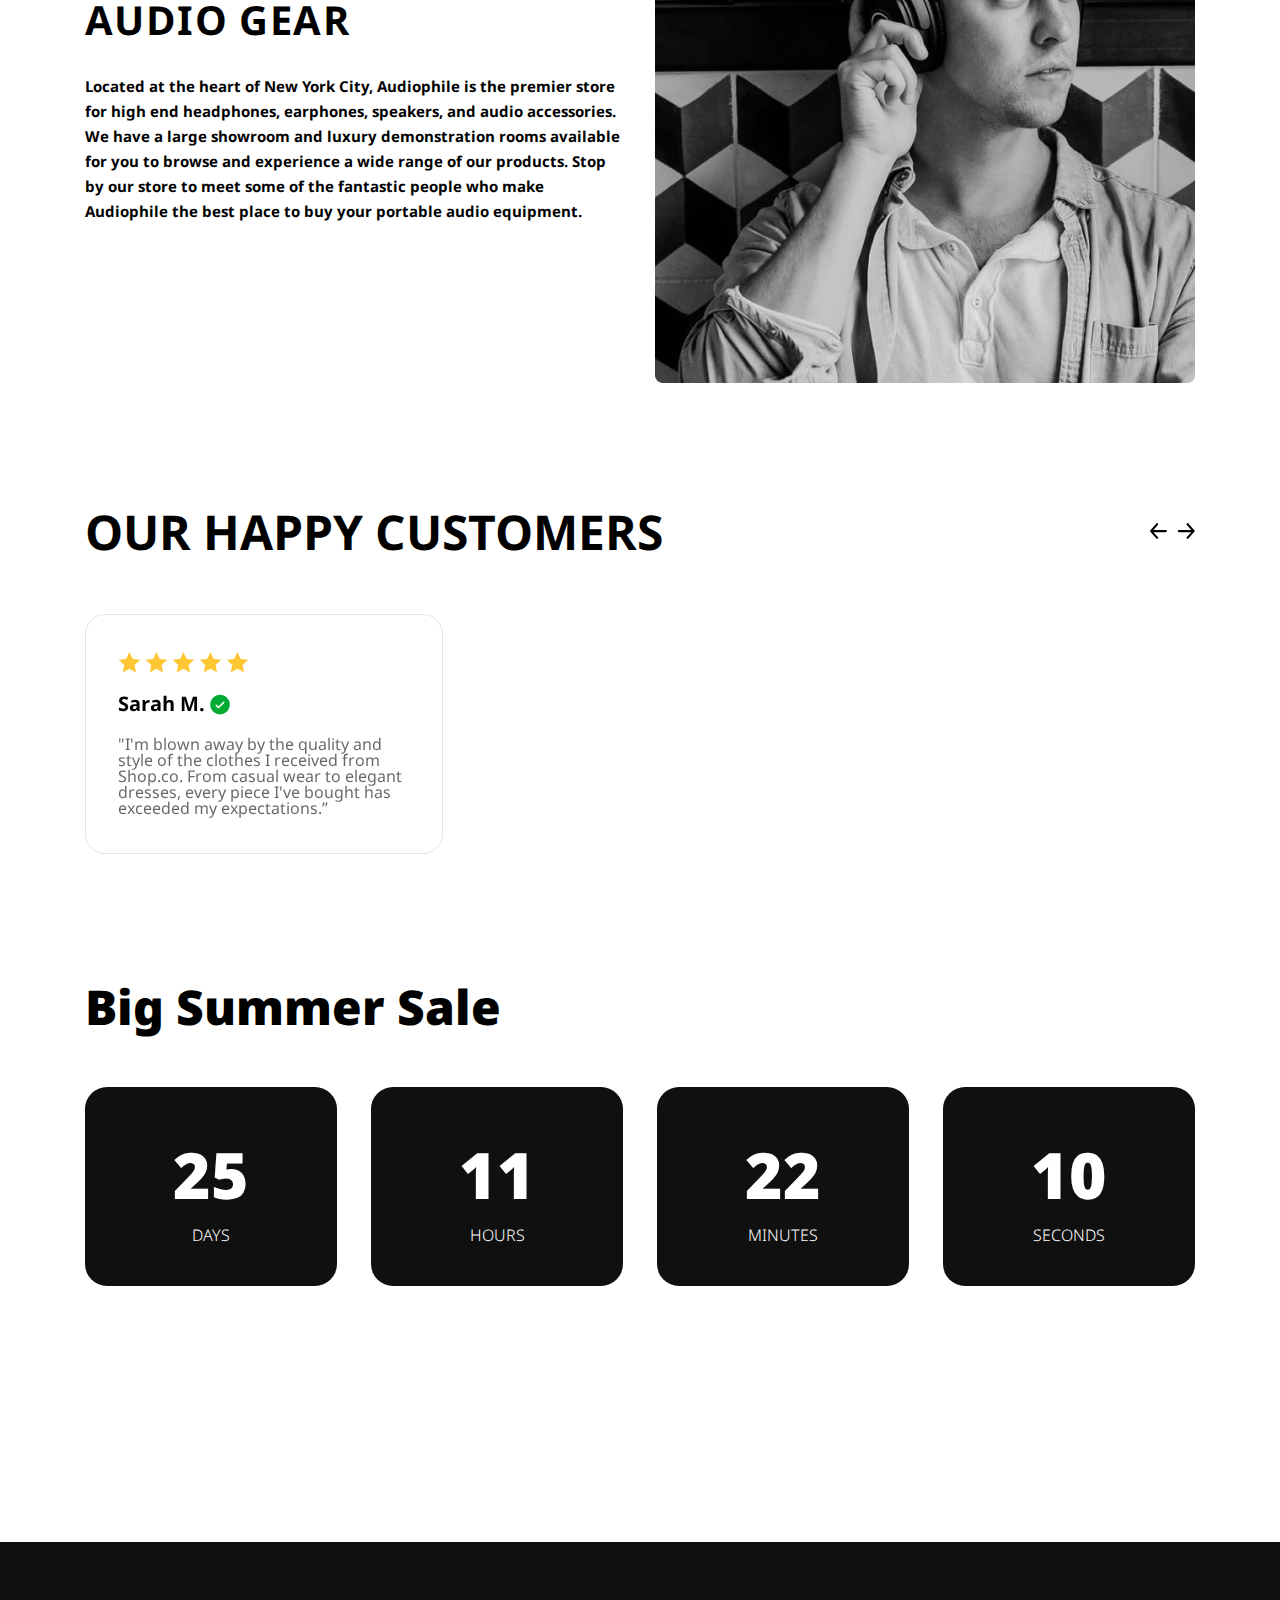
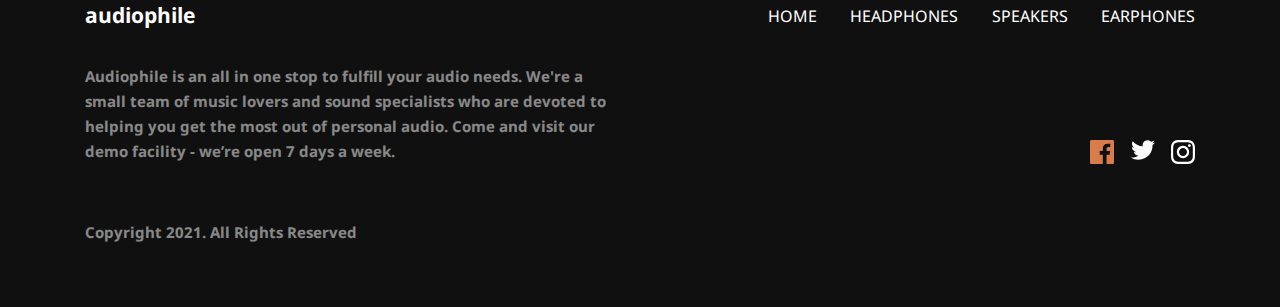
==== commit f460b6c3: "featcher/update code" ====
--- a/index.html
+++ b/index.html
@@ -146,65 +146,205 @@
             </div>
           </div>
         </div>
-        <div class="feedCards">
-          <div class="firstFeed Feed">
-            <div class="starDiv firstStar">
-              <img src="assets/png/star.png" alt="star" />
-              <img src="assets/png/star.png" alt="star" />
-              <img src="assets/png/star.png" alt="star" />
-              <img src="assets/png/star.png" alt="star" />
-              <img src="assets/png/star.png" alt="star" />
-            </div>
-            <div class="names firstName">
-              <h4>Sarah M.</h4>
-              <img src="assets/png/done.png" alt="done" />
-            </div>
-            <div class="feedsTexts firstFeedback">
-              <p>
-                "I'm blown away by the quality and style of the clothes I
-                received from Shop.co. From casual wear to elegant dresses,
-                every piece I've bought has exceeded my expectations.”
-              </p>
-            </div>
-          </div>
-          <div class="secondFeed Feed">
-            <div class="starDiv secondStar">
-              <img src="assets/png/star.png" alt="star" />
-              <img src="assets/png/star.png" alt="star" />
-              <img src="assets/png/star.png" alt="star" />
-              <img src="assets/png/star.png" alt="star" />
-              <img src="assets/png/star.png" alt="star" />
-            </div>
-            <div class="names secondName">
-              <h4>Sarah M.</h4>
-              <img src="assets/png/done.png" alt="done" />
-            </div>
-            <div class="feedsTexts secondFeedback">
-              <p>
-                "I'm blown away by the quality and style of the clothes I
-                received from Shop.co. From casual wear to elegant dresses,
-                every piece I've bought has exceeded my expectations.”
-              </p>
-            </div>
-          </div>
-          <div class="thirdFeed Feed">
-            <div class="starDiv thirdStar">
-              <img src="assets/png/star.png" alt="star" />
-              <img src="assets/png/star.png" alt="star" />
-              <img src="assets/png/star.png" alt="star" />
-              <img src="assets/png/star.png" alt="star" />
-              <img src="assets/png/star.png" alt="star" />
-            </div>
-            <div class="names thirdName">
-              <h4>Sarah M.</h4>
-              <img src="assets/png/done.png" alt="done" />
-            </div>
-            <div class="feedsTexts thirsFeedback">
-              <p>
-                "I'm blown away by the quality and style of the clothes I
-                received from Shop.co. From casual wear to elegant dresses,
-                every piece I've bought has exceeded my expectations.”
-              </p>
+        <div class="swiper">
+          <div class="swiper-wrapper">
+            <div class="swiper-slide">
+              <div class="firstFeed Feed">
+                <div class="starDiv firstStar">
+                  <img src="assets/png/star.png" alt="star" />
+                  <img src="assets/png/star.png" alt="star" />
+                  <img src="assets/png/star.png" alt="star" />
+                  <img src="assets/png/star.png" alt="star" />
+                  <img src="assets/png/star.png" alt="star" />
+                </div>
+                <div class="names firstName">
+                  <h4>Sarah M.</h4>
+                  <img src="assets/png/done.png" alt="done" />
+                </div>
+                <div class="feedsTexts firstFeedback">
+                  <p>
+                    "I'm blown away by the quality and style of the clothes I
+                    received from Shop.co. From casual wear to elegant dresses,
+                    every piece I've bought has exceeded my expectations.”
+                  </p>
+                </div>
+              </div>
+            </div>
+            <div class="swiper-slide">
+              <div class="firstFeed Feed">
+                <div class="starDiv firstStar">
+                  <img src="assets/png/star.png" alt="star" />
+                  <img src="assets/png/star.png" alt="star" />
+                  <img src="assets/png/star.png" alt="star" />
+                  <img src="assets/png/star.png" alt="star" />
+                  <img src="assets/png/star.png" alt="star" />
+                </div>
+                <div class="names firstName">
+                  <h4>Sarah M.</h4>
+                  <img src="assets/png/done.png" alt="done" />
+                </div>
+                <div class="feedsTexts firstFeedback">
+                  <p>
+                    "I'm blown away by the quality and style of the clothes I
+                    received from Shop.co. From casual wear to elegant dresses,
+                    every piece I've bought has exceeded my expectations.”
+                  </p>
+                </div>
+              </div>
+            </div>
+            <div class="swiper-slide">
+              <div class="firstFeed Feed">
+                <div class="starDiv firstStar">
+                  <img src="assets/png/star.png" alt="star" />
+                  <img src="assets/png/star.png" alt="star" />
+                  <img src="assets/png/star.png" alt="star" />
+                  <img src="assets/png/star.png" alt="star" />
+                  <img src="assets/png/star.png" alt="star" />
+                </div>
+                <div class="names firstName">
+                  <h4>Sarah M.</h4>
+                  <img src="assets/png/done.png" alt="done" />
+                </div>
+                <div class="feedsTexts firstFeedback">
+                  <p>
+                    "I'm blown away by the quality and style of the clothes I
+                    received from Shop.co. From casual wear to elegant dresses,
+                    every piece I've bought has exceeded my expectations.”
+                  </p>
+                </div>
+              </div>
+            </div>
+            <div class="swiper-slide">
+              <div class="firstFeed Feed">
+                <div class="starDiv firstStar">
+                  <img src="assets/png/star.png" alt="star" />
+                  <img src="assets/png/star.png" alt="star" />
+                  <img src="assets/png/star.png" alt="star" />
+                  <img src="assets/png/star.png" alt="star" />
+                  <img src="assets/png/star.png" alt="star" />
+                </div>
+                <div class="names firstName">
+                  <h4>Sarah M.</h4>
+                  <img src="assets/png/done.png" alt="done" />
+                </div>
+                <div class="feedsTexts firstFeedback">
+                  <p>
+                    "I'm blown away by the quality and style of the clothes I
+                    received from Shop.co. From casual wear to elegant dresses,
+                    every piece I've bought has exceeded my expectations.”
+                  </p>
+                </div>
+              </div>
+            </div>
+            <div class="swiper-slide">
+              <div class="firstFeed Feed">
+                <div class="starDiv firstStar">
+                  <img src="assets/png/star.png" alt="star" />
+                  <img src="assets/png/star.png" alt="star" />
+                  <img src="assets/png/star.png" alt="star" />
+                  <img src="assets/png/star.png" alt="star" />
+                  <img src="assets/png/star.png" alt="star" />
+                </div>
+                <div class="names firstName">
+                  <h4>Sarah M.</h4>
+                  <img src="assets/png/done.png" alt="done" />
+                </div>
+                <div class="feedsTexts firstFeedback">
+                  <p>
+                    "I'm blown away by the quality and style of the clothes I
+                    received from Shop.co. From casual wear to elegant dresses,
+                    every piece I've bought has exceeded my expectations.”
+                  </p>
+                </div>
+              </div>
+            </div>
+            <div class="swiper-slide">
+              <div class="firstFeed Feed">
+                <div class="starDiv firstStar">
+                  <img src="assets/png/star.png" alt="star" />
+                  <img src="assets/png/star.png" alt="star" />
+                  <img src="assets/png/star.png" alt="star" />
+                  <img src="assets/png/star.png" alt="star" />
+                  <img src="assets/png/star.png" alt="star" />
+                </div>
+                <div class="names firstName">
+                  <h4>Sarah M.</h4>
+                  <img src="assets/png/done.png" alt="done" />
+                </div>
+                <div class="feedsTexts firstFeedback">
+                  <p>
+                    "I'm blown away by the quality and style of the clothes I
+                    received from Shop.co. From casual wear to elegant dresses,
+                    every piece I've bought has exceeded my expectations.”
+                  </p>
+                </div>
+              </div>
+            </div>
+            <div class="swiper-slide">
+              <div class="firstFeed Feed">
+                <div class="starDiv firstStar">
+                  <img src="assets/png/star.png" alt="star" />
+                  <img src="assets/png/star.png" alt="star" />
+                  <img src="assets/png/star.png" alt="star" />
+                  <img src="assets/png/star.png" alt="star" />
+                  <img src="assets/png/star.png" alt="star" />
+                </div>
+                <div class="names firstName">
+                  <h4>Sarah M.</h4>
+                  <img src="assets/png/done.png" alt="done" />
+                </div>
+                <div class="feedsTexts firstFeedback">
+                  <p>
+                    "I'm blown away by the quality and style of the clothes I
+                    received from Shop.co. From casual wear to elegant dresses,
+                    every piece I've bought has exceeded my expectations.”
+                  </p>
+                </div>
+              </div>
+            </div>
+            <div class="swiper-slide">
+              <div class="firstFeed Feed">
+                <div class="starDiv firstStar">
+                  <img src="assets/png/star.png" alt="star" />
+                  <img src="assets/png/star.png" alt="star" />
+                  <img src="assets/png/star.png" alt="star" />
+                  <img src="assets/png/star.png" alt="star" />
+                  <img src="assets/png/star.png" alt="star" />
+                </div>
+                <div class="names firstName">
+                  <h4>Sarah M.</h4>
+                  <img src="assets/png/done.png" alt="done" />
+                </div>
+                <div class="feedsTexts firstFeedback">
+                  <p>
+                    "I'm blown away by the quality and style of the clothes I
+                    received from Shop.co. From casual wear to elegant dresses,
+                    every piece I've bought has exceeded my expectations.”
+                  </p>
+                </div>
+              </div>
+            </div>
+            <div class="swiper-slide">
+              <div class="firstFeed Feed">
+                <div class="starDiv firstStar">
+                  <img src="assets/png/star.png" alt="star" />
+                  <img src="assets/png/star.png" alt="star" />
+                  <img src="assets/png/star.png" alt="star" />
+                  <img src="assets/png/star.png" alt="star" />
+                  <img src="assets/png/star.png" alt="star" />
+                </div>
+                <div class="names firstName">
+                  <h4>Sarah M.</h4>
+                  <img src="assets/png/done.png" alt="done" />
+                </div>
+                <div class="feedsTexts firstFeedback">
+                  <p>
+                    "I'm blown away by the quality and style of the clothes I
+                    received from Shop.co. From casual wear to elegant dresses,
+                    every piece I've bought has exceeded my expectations.”
+                  </p>
+                </div>
+              </div>
             </div>
           </div>
         </div>
@@ -275,5 +415,6 @@
       </div>
     </footer>
     <script src="https://cdn.jsdelivr.net/npm/swiper@11/swiper-bundle.min.js"></script>
+    <script src="js/script.js"></script>
   </body>
 </html>
--- a/styles/global.css
+++ b/styles/global.css
@@ -345,20 +345,24 @@
 body main .feedbacks .title .swiper_nav {
   display: flex;
 }
+body main .feedbacks .title .swiper_nav .button-prev img {
+  margin-right: 10px;
+}
 body main .feedbacks .title h2 {
   font-size: 48px;
   font-weight: 700;
   line-height: 57.6px;
   text-align: left;
 }
-body main .feedbacks .feedCards {
-  width: 1110px;
-  height: 240px;
-  display: flex;
-  align-items: center;
-  justify-content: space-between;
-}
-body main .feedbacks .feedCards .Feed {
+body main .feedbacks .swiper {
+  width: 100%;
+}
+body main .feedbacks .swiper .swiper-wrapper {
+  width: 100%;
+  margin: 0 auto;
+  height: 250px;
+}
+body main .feedbacks .swiper .swiper-wrapper .swiper-slide .Feed {
   width: 358.06px;
   height: 240px;
   padding: 28px 32px 28px 32px;
@@ -370,21 +374,21 @@
   flex-direction: column;
   justify-content: space-around;
 }
-body main .feedbacks .feedCards .Feed .names {
-  display: flex;
-}
-body main .feedbacks .feedCards .Feed .names h4 {
+body main .feedbacks .swiper .swiper-wrapper .swiper-slide .Feed .names {
+  display: flex;
+}
+body main .feedbacks .swiper .swiper-wrapper .swiper-slide .Feed .names h4 {
   font-size: 20px;
   font-weight: 700;
   line-height: 22px;
   color: #000000;
 }
-body main .feedbacks .feedCards .Feed .names img {
+body main .feedbacks .swiper .swiper-wrapper .swiper-slide .Feed .names img {
   position: relative;
   bottom: 5%;
   left: 1%;
 }
-body main .feedbacks .feedCards .Feed .feedsTexts {
+body main .feedbacks .swiper .swiper-wrapper .swiper-slide .Feed .feedsTexts {
   color: rgba(0, 0, 0, 0.6);
 }
 body main .saleSection {
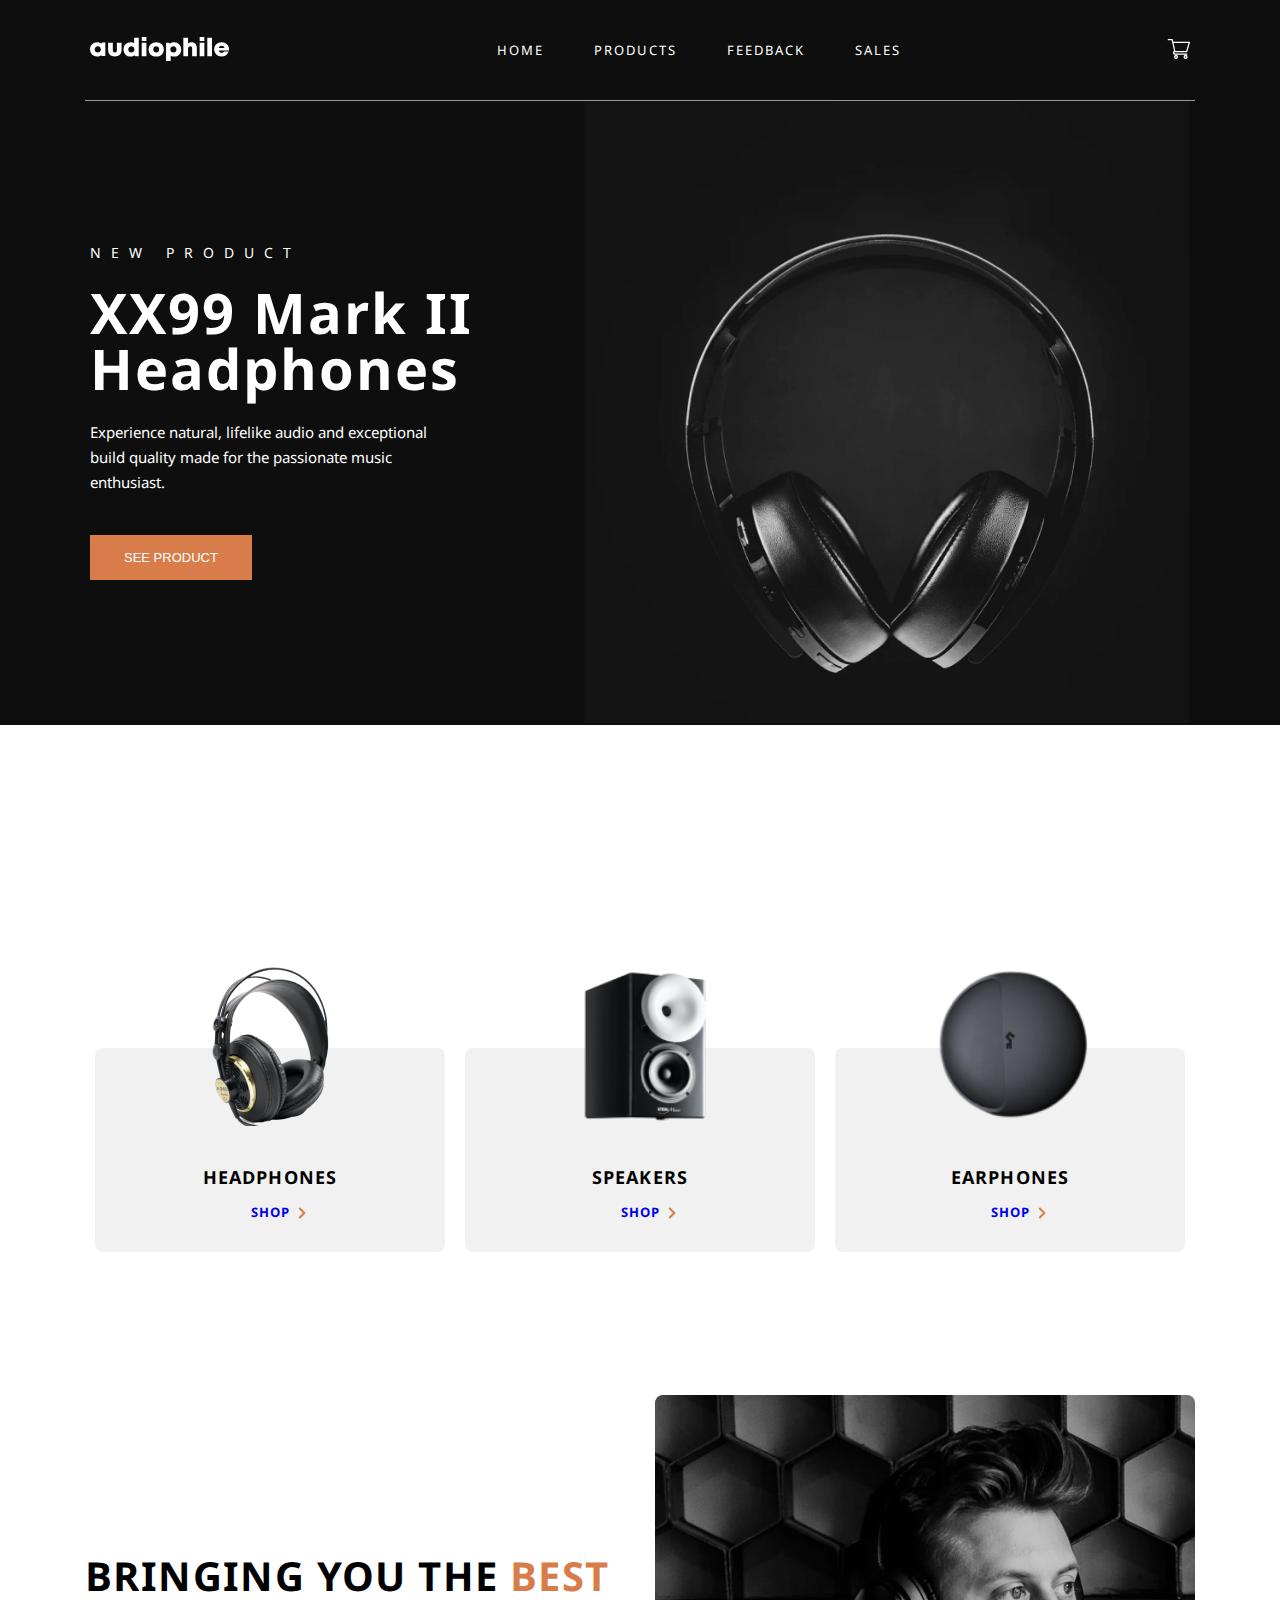
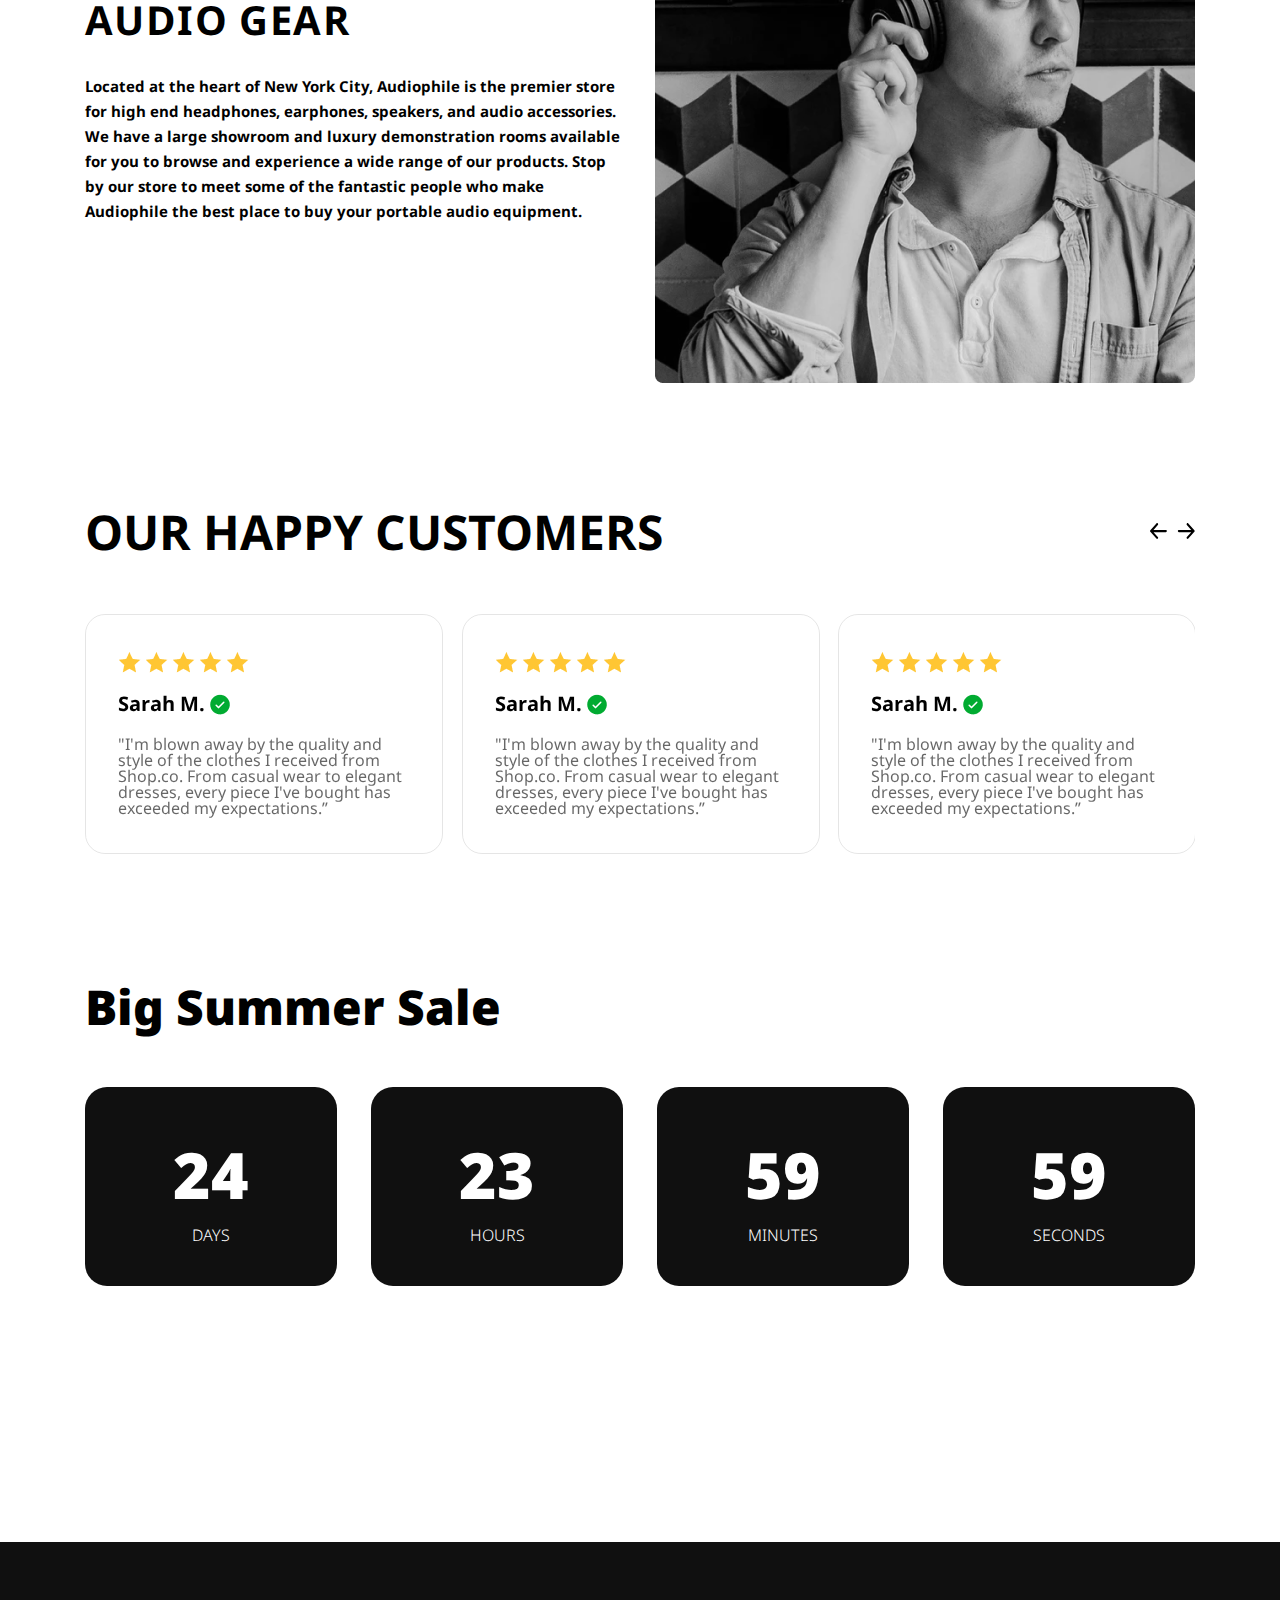
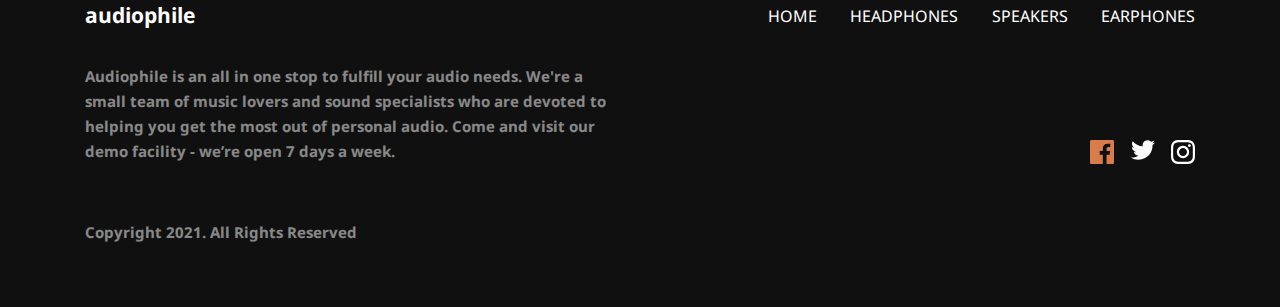
==== commit 959ec3c1: "featcher/added timer" ====
--- a/index.html
+++ b/index.html
@@ -356,19 +356,19 @@
           </div>
           <div class="countdown">
             <div class="days count">
-              <h3>25</h3>
+              <h3 id="day"></h3>
               <h5>DAYS</h5>
             </div>
             <div class="hours count">
-              <h3>11</h3>
+              <h3 id="hour"></h3>
               <h5>HOURS</h5>
             </div>
             <div class="minutes count">
-              <h3>22</h3>
+              <h3 id="minute"></h3>
               <h5>MINUTES</h5>
             </div>
             <div class="seconds count">
-              <h3>10</h3>
+              <h3 id="second"></h3>
               <h5>SECONDS</h5>
             </div>
           </div>
--- a/styles/global.css
+++ b/styles/global.css
@@ -134,6 +134,10 @@
   content: none;
 }
 
+html {
+  scroll-behavior: smooth;
+}
+
 /* Global reset end */
 @font-face {
   font-family: "Noto Sans Georgian";
@@ -500,4 +504,116 @@
 }
 body footer .footer .explanation .copy {
   opacity: 0.5;
+}
+
+body main .titleContainer {
+  background-color: #0e0e0e;
+}
+body main .titleContainer .titleContent {
+  display: flex;
+  justify-content: center;
+  align-items: center;
+  padding: 95px 0px;
+}
+body main .titleContainer .titleContent h2 {
+  color: #ffffff;
+  font-size: 40px;
+  letter-spacing: 1.4px;
+}
+body main .productContainer {
+  max-width: 1440px;
+  margin: 150px auto;
+}
+body main .productContainer .productContent {
+  max-width: 1100px;
+  margin: 0 auto;
+}
+body main .productContainer .productContent .ProductList .productBox {
+  display: flex;
+  justify-content: space-between;
+  align-items: center;
+}
+body main .productContainer .productContent .ProductList .productBox:not(:last-child) {
+  margin-bottom: 150px;
+}
+body main .productContainer .productContent .ProductList .productBox:last-child {
+  flex-direction: row-reverse;
+}
+body main .productContainer .productContent .ProductList .productBox .imgTopDiv {
+  flex: 0.45;
+  background-color: #f1f1f1;
+  border-radius: 8px;
+  padding: 50px 30px;
+  width: 100%;
+}
+body main .productContainer .productContent .ProductList .productBox .imgTopDiv img {
+  width: 80%;
+}
+body main .productContainer .productContent .ProductList .productBox .topTextDiv {
+  flex: 0.4;
+}
+body main .productContainer .productContent .ProductList .productBox .topTextDiv .proh2 {
+  font-size: 40px;
+  color: #000000;
+  text-transform: uppercase;
+  font-weight: bold;
+}
+body main .productContainer .productContent .ProductList .productBox .topTextDiv .proP {
+  font-size: 15px;
+  color: #000000;
+  opacity: 0.5;
+  line-height: 25px;
+  margin: 33px 0px;
+}
+body main .productContainer .productContent .ProductList .productBox .topTextDiv .proButton {
+  font-size: 13px;
+  color: #ffffff;
+  border: none;
+  padding: 15px 34px;
+  background-color: #d87d4a;
+  transition: 250ms;
+}
+body main .productContainer .productContent .ProductList .productBox .topTextDiv .proButton:hover {
+  background-color: #fbafb5;
+  transition: 250ms;
+}
+body main .productContainer .productContent .pagination {
+  width: 100%;
+  margin-top: 100px;
+  display: flex;
+  justify-content: center;
+}
+body main .productContainer .productContent .pagination button {
+  display: flex;
+  align-items: center;
+  justify-content: center;
+  border: 1px solid #000000;
+  border-radius: 4px;
+  width: 32px;
+  height: 32px;
+  background-color: transparent;
+  transition: 300ms;
+}
+body main .productContainer .productContent .pagination button:hover {
+  border-color: #d87d4a;
+  transition: 300ms;
+}
+body main .productContainer .productContent .pagination button:hover svg path {
+  fill: #d87d4a;
+  transition: 300ms;
+}
+body main .productContainer .productContent .pagination button:disabled {
+  border-color: #f1f1f1;
+}
+body main .productContainer .productContent .pagination button:disabled svg path {
+  fill: #f1f1f1;
+}
+body main .productContainer .productContent .pagination button svg {
+  display: flex;
+}
+body main .productContainer .productContent .pagination button svg path {
+  transition: 300ms;
+}
+body main .productContainer .productContent .pagination #prevBtn {
+  margin-right: 50px;
 }/*# sourceMappingURL=global.css.map */